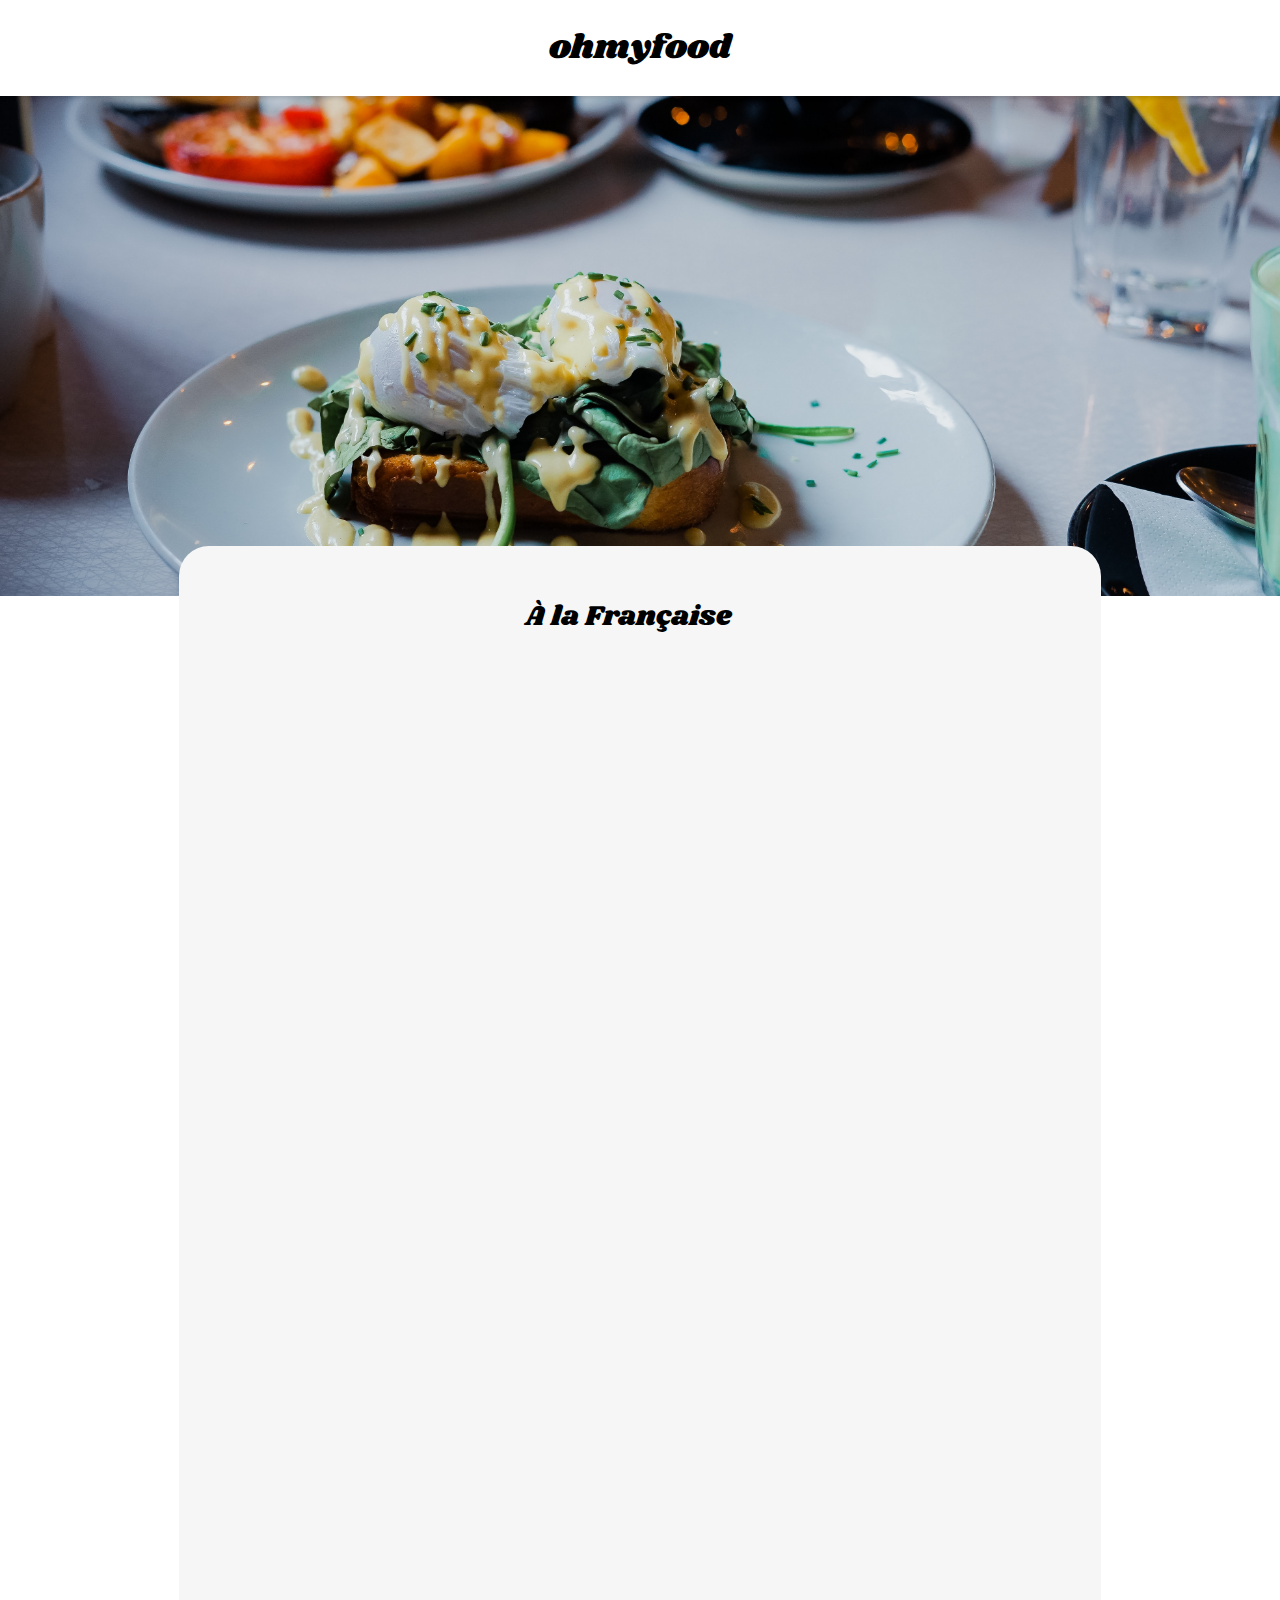
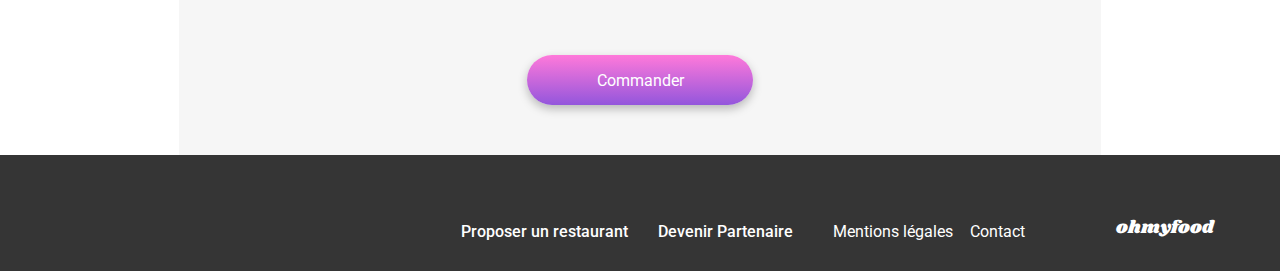
==== restaurants/alafrancaise.html @ f798aec7 "Réorganisation des fichiers" ====
<!DOCTYPE html>
<html lang="fr">
    <head>
        <meta charset="UTF-8">
        <meta name="viewport" content="width=device-width, initial-scale=1.0">
        <title>À la Française</title>
        <!-- Google Fonts -->
        <link rel="preconnect" href="https://fonts.googleapis.com">
        <link rel="preconnect" href="https://fonts.gstatic.com" crossorigin>
        <link href="https://fonts.googleapis.com/css2?family=Roboto:ital,wght@0,100;0,300;0,400;0,500;0,700;0,900;1,100;1,300;1,400;1,500;1,700;1,900&family=Shrikhand&display=swap" rel="stylesheet">
        <!-- Font Awesome -->
        <link rel="stylesheet" href="https://cdnjs.cloudflare.com/ajax/libs/font-awesome/6.2.1/css/all.min.css"
            integrity="sha512-MV7K8+y+gLIBoVD59lQIYicR65iaqukzvf/nwasF0nqhPay5w/9lJmVM2hMDcnK1OnMGCdVK+iQrJ7lzPJQd1w=="
            crossorigin="anonymous" referrerpolicy="no-referrer">
        <!-- CSS -->
        <link rel="stylesheet" href="/assets/style.css">
    </head>

    <body>
        <!-- HEADER -->
        <header>
            <h1 class="logo">
                ohmyfood
                <a class="back" href="/index.html">
                    <i class="fa-solid fa-arrow-left"></i>
                </a>
            </h1>
            
        </header>

        <!-- CONTENU -->
        <main>
            <div class="banner">
                <img src="../assets/images/restaurants/toa-heftiba-DQKerTsQwi0-unsplash.jpg" alt="Bannière À la Française">
            </div>
            <section class="menu__list">
                <h2 class="menu__title">
                    À la Française
                    <div class="card__heart">
                        <i class="fa-regular fa-heart"></i>
                        <i class="fa-solid fa-heart"></i>
                    </div>
                </h2>
                <!-- ENTRÉES -->
                <article class="menu menu__starter">
                    <h3>Entrées</h3>
                    <div class="menu__container">
                        <div class="menu__description">
                            <h4>Tarte de poulpe acidulé</h4>
                            <p>Aux zestes d'orange</p>
                        </div>
                        <div class="menu__slide">
                            <div class="menu__price">
                                25€
                            </div>
                            <div class="menu__check">
                                <i class="fa-solid fa-circle-check"></i>
                            </div>
                        </div>
                    </div>
                    <div class="menu__container">
                        <div class="menu__description">
                            <h4>Velouté de légumes d'antan</h4>
                            <p>Carotte, panais, topinambour</p>
                        </div>
                        <div class="menu__slide">
                            <div class="menu__price">
                                35€
                            </div>
                            <div class="menu__check">
                                <i class="fa-solid fa-circle-check"></i>
                            </div>
                        </div>
                    </div>
                    <div class="menu__container">
                        <div class="menu__description">
                            <h4>Soupe à l'oignon</h4>
                            <p>Revisitée</p>
                        </div>
                        <div class="menu__slide">
                            <div class="menu__price">
                                20€
                            </div>
                            <div class="menu__check">
                                <i class="fa-solid fa-circle-check"></i>
                            </div>
                        </div>
                    </div>
                </article>
                <!-- PLATS -->
                <article class="menu menu__main-course">
                    <h3>Plats</h3>
                    <div class="menu__container">
                        <div class="menu__description">
                            <h4>Coquilles Saint-Jacques</h4>
                            <p>Accompagnées d'une purée de panais</p>
                        </div>
                        <div class="menu__slide">
                            <div class="menu__price">
                                40€
                            </div>
                            <div class="menu__check">
                                <i class="fa-solid fa-circle-check"></i>
                            </div>
                        </div>
                    </div>
                    <div class="menu__container">
                        <div class="menu__description">
                            <h4>Magret de canard</h4>
                            <p>Et parmentier de pommes de terre</p>
                        </div>
                        <div class="menu__slide">
                            <div class="menu__price">
                                35€
                            </div>
                            <div class="menu__check">
                                <i class="fa-solid fa-circle-check"></i>
                            </div>
                        </div>
                    </div>
                    <div class="menu__container">
                        <div class="menu__description">
                            <h4>Pigeonneau d’Ille-et-Vilaine</h4>
                            <p>Sur son lit de gnocchis aux légumes</p>
                        </div>
                        <div class="menu__slide">
                            <div class="menu__price">
                                44€
                            </div>
                            <div class="menu__check">
                                <i class="fa-solid fa-circle-check"></i>
                            </div>
                        </div>
                    </div>
                </article>
                <!-- DESSERTS -->
                <article class="menu menu__dessert">
                    <h3>Desserts</h3>
                    <div class="menu__container">
                        <div class="menu__description">
                            <h4>Pétales de violettes glacés</h4>
                            <p>Et purée de noisettes</p>
                        </div>
                        <div class="menu__slide">
                            <div class="menu__price">
                                18€
                            </div>
                            <div class="menu__check">
                                <i class="fa-solid fa-circle-check"></i>
                            </div>
                        </div>
                    </div>
                    <div class="menu__container">
                        <div class="menu__description">
                            <h4>Fondant au chocolat</h4>
                            <p>Revisitée</p>
                        </div>
                        <div class="menu__slide">
                            <div class="menu__price">
                                22€
                            </div>
                            <div class="menu__check">
                                <i class="fa-solid fa-circle-check"></i>
                            </div>
                        </div>
                    </div>
                    <div class="menu__container">
                        <div class="menu__description">
                            <h4>Millefeuille croustillant</h4>
                            <p>Myrtilles et pâte d’amande</p>
                        </div>
                        <div class="menu__slide">
                            <div class="menu__price">
                                23€
                            </div>
                            <div class="menu__check">
                                <i class="fa-solid fa-circle-check"></i>
                            </div>
                        </div>
                    </div>
                </article>
                <a href="#" class="hero__CTA">Commander</a> 
            </section>
        </main>

        <!-- FOOTER -->
        <footer>
            <h1>ohmyfood</h1>
            <ul class="footer__nav">
                <li>
                    <a href="#">
                        <i class="fa-solid fa-utensils"></i>
                        Proposer un restaurant
                    </a>
                </li>
                <li>
                    <a href="#">
                        <i class="fa-solid fa-handshake-angle"></i>
                        Devenir Partenaire
                    </a>
                </li>
                <li>
                    <a href="#">
                        Mentions légales
                    </a>
                </li>
                <li>
                    <a href="mailto:contact@ohmyfood.fr">
                        Contact
                    </a>
                </li>
            </ul>
        </footer>
    </body>
</html>
---- assets/style.css ----
/* -- RESET --*/
* {
  margin: 0;
  padding: 0;
  font-family: "Roboto", sans-serif;
}

img {
  display: block;
}

a {
  text-decoration: none;
  color: inherit;
}

a:visited {
  color: inherit;
}

h1 {
  font-weight: 400;
  font-family: "Shrikhand", sans-serif;
}

h3 {
  font-weight: 700;
}

h4 {
  font-weight: 500;
}

/* -- LAYOUT -- */
body {
  transition: all 300ms ease-out;
}

/* -- LOADER -- */
.loader {
  position: fixed;
  height: 100%;
  width: 100%;
  display: flex;
  align-items: center;
  justify-content: center;
  gap: 25px;
  background-color: rgba(255, 255, 255, 0.9);
  animation: slideUp 1.25s forwards;
  animation-delay: 2.75s;
  z-index: 10;
}
.loader__ball {
  height: 25px;
  width: 25px;
  border-radius: 50%;
  animation: bounce 500ms infinite alternate;
}
.loader__ball--1 {
  background-color: #9356DC;
}
.loader__ball--2 {
  background-color: #99E2D0;
  animation-delay: 250ms;
}
.loader__ball--3 {
  background-color: #FF79DA;
  animation-delay: 500ms;
}

/* -- VARIABLES --*/
/* -- MIXINS --*/
/* -- ANIMATIONS -- */
@keyframes slideUp {
  0% {
    transform: translateY(0);
    opacity: 1;
  }
  80% {
    opacity: 1;
  }
  100% {
    transform: translateY(-100%);
    opacity: 0;
    visibility: hidden;
  }
}
@keyframes bounce {
  from {
    transform: translateY(0);
  }
  to {
    transform: translateY(-30px);
  }
}
@keyframes slideLeft {
  from {
    transform: translateX(-100px);
  }
  to {
    opacity: 1;
  }
}
@keyframes slideRight {
  from {
    transform: translateX(100px);
  }
  to {
    opacity: 1;
  }
}
.hero {
  display: flex;
  align-items: center;
  justify-content: center;
  background-color: #F6F6F6;
  flex-direction: column;
  padding: 35px 25px 65px 25px;
  gap: 25px;
}
.hero .hero__title {
  font-weight: 700;
  text-align: center;
  padding: 0 25px;
}
.hero .hero__text {
  font-size: 18px;
  font-weight: 300;
  text-align: center;
}
.hero .hero__CTA {
  height: 50px;
  min-width: 186px;
  border-radius: 25px;
  color: white;
  padding: 0px 20px;
  box-shadow: 0px 4px 10px 0px rgba(0, 0, 0, 0.25);
  background: linear-gradient(0deg, #9356DC, #FF79DA);
  transition: opacity 400ms;
  display: flex;
  align-items: center;
  justify-content: center;
}
.hero .hero__CTA:hover {
  box-shadow: 0px 4px 15px 0px rgba(0, 0, 0, 0.25);
  opacity: 0.8;
}

.howto {
  padding: 50px 20px;
  display: flex;
  flex-direction: column;
  gap: 25px;
}
.howto .steps {
  display: flex;
  align-items: center;
  justify-content: center;
  flex-direction: column;
  gap: 25px;
  padding-left: 40px;
  padding-right: 20px;
}
.howto .steps .step {
  position: relative;
  display: inline-flex;
  align-items: center;
  background-color: #F6F6F6;
  border-radius: 20px;
  padding: 25px;
  width: 100%;
  gap: 25px;
  font-weight: 500;
  box-shadow: 0px 4px 15px rgba(0, 0, 0, 0.15);
}
.howto .steps .step .fa-solid {
  color: #7E7E7E;
  font-size: 18px;
  padding-left: 10px;
}
.howto .steps .step .fa-store {
  color: #9356DC;
}
.howto .steps .step .step__number {
  display: flex;
  align-items: center;
  justify-content: center;
  position: absolute;
  left: -12px;
  background-color: #9356DC;
  color: #FFFFFF;
  border-radius: 50%;
  height: 24px;
  width: 24px;
}

.restaurants {
  padding: 50px 20px;
  display: flex;
  flex-direction: column;
  gap: 25px;
  background-color: #F6F6F6;
}
.restaurants .menus {
  display: flex;
  align-items: center;
  justify-content: center;
  flex-direction: column;
  gap: 18px;
}
.restaurants .menus .card {
  position: relative;
  width: 100%;
  height: 246px;
  border-radius: 15px;
  background-color: #FFFFFF;
  box-shadow: 0px 4px 15px rgba(0, 0, 0, 0.1);
}
.restaurants .menus .card a {
  display: block;
  height: 246px;
}
.restaurants .menus .card .badge {
  position: absolute;
  right: 0;
  background-color: #99E2D0;
  margin: 15px;
  border-radius: 2px;
  padding: 6px 9px;
  box-shadow: 0px 2px 4px rgba(0, 0, 0, 0.15);
}
.restaurants .menus .card .badge p {
  color: #008766;
  font-weight: 500;
}
.restaurants .menus .card img {
  -o-object-fit: cover;
     object-fit: cover;
  width: 100%;
  height: 174px;
  border-radius: 15px 15px 0px 0px;
}
.restaurants .menus .card .card__content {
  display: flex;
  justify-content: space-between;
  padding: 10px 15px;
}
.restaurants .menus .card .card__content .card__text {
  display: flex;
  flex-direction: column;
  gap: 5px;
}
.restaurants .menus .card .card__heart {
  position: absolute;
  right: 20px;
  bottom: 35px;
  display: flex;
  align-items: center;
  justify-content: center;
}
.restaurants .menus .card .card__heart i {
  font-size: 21px;
  position: absolute;
  transition: 300ms ease-out;
  margin-right: 15px;
}
.restaurants .menus .card .card__heart i:first-of-type {
  opacity: 1;
}
.restaurants .menus .card .card__heart i:last-of-type {
  opacity: 0;
  background: linear-gradient(#FF79DA, #9356DC);
  background-clip: text;
  -webkit-background-clip: text;
  color: transparent;
}
.restaurants .menus .card .card__heart:focus i:first-of-type, .restaurants .menus .card .card__heart:hover i:first-of-type {
  opacity: 0;
}
.restaurants .menus .card .card__heart:focus i:last-of-type, .restaurants .menus .card .card__heart:hover i:last-of-type {
  opacity: 1;
}

@media (min-width: 1024px) {
  .hero {
    padding-top: 30px;
    padding-bottom: 30px;
  }
  .hero__title {
    font-size: 40px;
  }
  .howto {
    padding: 50px 180px;
  }
  .howto .steps {
    display: flex;
    flex-direction: row;
    padding: 0;
  }
  .restaurants {
    padding: 30px 180px;
    gap: 28px;
  }
  .restaurants .menus {
    padding: 0;
    display: grid;
    grid-template-columns: repeat(2, 1fr);
    gap: 50px 100px;
  }
}
main .banner {
  position: relative;
}
main .banner img {
  -o-object-fit: cover;
  object-fit: cover;
  width: 100%;
  height: 275px;
  -o-object-position: center;
     object-position: center;
}
main .menu__list {
  display: flex;
  flex-direction: column;
  justify-content: center;
  gap: 40px;
  position: relative;
  margin-top: -50px;
  background-color: #F6F6F6;
  border-radius: 30px 30px 0px 0px;
  padding-bottom: 40px;
}
main .menu__list:nth-child(2) {
  animation-delay: 200ms;
}
main .menu__list:nth-child(3) {
  animation-delay: 500ms;
}
main .menu__list .menu__title {
  display: flex;
  align-items: center;
  justify-content: space-between;
  font-family: "Shrikhand", sans-serif;
  font-weight: 500;
  font-size: 28px;
  padding: 30px 20px 0px 20px;
}
main .menu__list .menu__title .card__heart {
  display: flex;
  align-items: center;
  justify-content: center;
}
main .menu__list .menu__title .card__heart i {
  font-size: 21px;
  position: absolute;
  transition: 300ms ease-out;
  margin-right: 15px;
}
main .menu__list .menu__title .card__heart i:first-of-type {
  opacity: 1;
}
main .menu__list .menu__title .card__heart i:last-of-type {
  opacity: 0;
  background: linear-gradient(#FF79DA, #9356DC);
  background-clip: text;
  -webkit-background-clip: text;
  color: transparent;
}
main .menu__list .menu__title .card__heart:focus i:first-of-type, main .menu__list .menu__title .card__heart:hover i:first-of-type {
  opacity: 0;
}
main .menu__list .menu__title .card__heart:focus i:last-of-type, main .menu__list .menu__title .card__heart:hover i:last-of-type {
  opacity: 1;
}
main .menu__list .menu {
  display: flex;
  flex-direction: column;
  gap: 12px;
  padding: 0 13px;
  opacity: 0;
}
main .menu__list .menu__starter {
  animation: slideLeft 1s ease 500ms forwards;
}
main .menu__list .menu__main-course {
  animation: slideRight 1s ease 1s forwards;
}
main .menu__list .menu__dessert {
  animation: slideLeft 1s ease 1.5s forwards;
}
main .menu__list .menu h3 {
  text-transform: uppercase;
  font-weight: 300;
}
main .menu__list .menu h3::after {
  content: "";
  display: block;
  border-bottom: 3px solid #99E2D0;
  width: 40px;
  height: 6px;
}
main .menu__list .menu .menu__container {
  position: relative;
  overflow: hidden;
  display: flex;
  justify-content: space-between;
  background-color: #FFFFFF;
  border-radius: 15px;
}
main .menu__list .menu .menu__container .menu__description {
  display: flex;
  flex-direction: column;
  gap: 5px;
  white-space: nowrap;
  overflow: hidden;
  text-overflow: ellipsis;
  padding: 15px 0 15px 15px;
}
main .menu__list .menu .menu__container .menu__description h4 {
  white-space: nowrap;
  overflow: hidden;
  text-overflow: ellipsis;
}
main .menu__list .menu .menu__container .menu__description p {
  white-space: nowrap;
  overflow: hidden;
  text-overflow: ellipsis;
  font-weight: 300;
}
main .menu__list .menu .menu__container .menu__slide {
  display: flex;
  margin-right: -60px;
  transition: margin-right 300ms ease-in-out;
}
main .menu__list .menu .menu__container .menu__slide .menu__price {
  display: flex;
  align-items: flex-end;
  justify-content: flex-end;
  padding: 15px 15px 15px 0;
  font-size: 15px;
  font-weight: 700;
  color: #353535;
}
main .menu__list .menu .menu__container .menu__slide .menu__check {
  display: flex;
  justify-content: center;
  align-items: center;
  width: 60px;
  background-color: #99E2D0;
}
main .menu__list .menu .menu__container .menu__slide .menu__check i {
  color: #FFFFFF;
  font-size: 20px;
}
main .menu__list .menu .menu__container:hover .menu__slide {
  margin-right: 0px;
}
main .menu__list .hero__CTA {
  margin: 0 auto;
  height: 50px;
  min-width: 186px;
  border-radius: 25px;
  color: white;
  padding: 0px 20px;
  box-shadow: 0px 4px 10px 0px rgba(0, 0, 0, 0.25);
  background: linear-gradient(0deg, #9356DC, #FF79DA);
  transition: opacity 400ms;
  display: flex;
  align-items: center;
  justify-content: center;
}
main .menu__list .hero__CTA:hover {
  box-shadow: 0px 4px 15px 0px rgba(0, 0, 0, 0.25);
  opacity: 0.8;
}

@media (min-width: 1024px) {
  main {
    display: flex;
    flex-direction: column;
  }
  main .banner img {
    height: 500px;
  }
  main .menu__list {
    margin: -50px auto auto auto;
    padding: 0px 5vw 50px 5vw;
  }
  main .menu__list .menu__title {
    padding-top: 50px;
    justify-content: center;
  }
  main .menu__list .menu__title .card__heart {
    margin-left: 24px;
  }
  main .menu__list .menu__title .card__heart i {
    margin: 0;
  }
  main .menu__list .menu {
    min-width: 768px;
  }
}
header .logo {
  display: flex;
  align-items: center;
  justify-content: center;
  position: relative;
  z-index: 2;
  flex-direction: column;
  width: 100%;
  height: 63px;
  background-color: white;
  box-shadow: 0px 2px 4px rgba(0, 0, 0, 0.15);
  font-size: 30px;
  font-family: "Shrikhand", sans-serif;
  cursor: default;
}
header .back {
  position: absolute;
  left: 17px;
  font-size: 20px;
}
header .location {
  display: flex;
  align-items: center;
  justify-content: center;
  position: relative;
  height: 50px;
  width: 100%;
  background-color: #EAEAEA;
  color: #353535;
  font-weight: 500;
  box-shadow: 0px 4px 4px rgba(0, 0, 0, 0.25);
}
header .location i {
  margin-right: 10px;
}

@media (min-width: 1024px) {
  header .logo {
    height: 96px;
    font-size: 34px;
  }
  header .location {
    box-shadow: none;
  }
}
footer {
  background-color: #353535;
  padding: 22px 25px;
}
footer h1 {
  font-family: "Shrikhand", sans-serif;
  color: #FFFFFF;
  font-size: 18px;
  font-weight: 400;
  margin-bottom: 20px;
  width: 139px;
}
footer .footer__nav {
  display: flex;
  flex-direction: column;
  gap: 7px;
  list-style: none;
}
footer .footer__nav a {
  display: flex;
  gap: 11px;
  font-weight: 500;
  color: #FFFFFF;
  font-size: 16px;
}
footer .footer__nav a i {
  width: 11px;
  height: 13px;
}
footer .footer__nav li:nth-child(3) a {
  font-weight: 400;
}
footer .footer__nav li:nth-child(4) a {
  font-weight: 400;
}

@media (min-width: 1024px) {
  footer {
    display: flex;
    flex-direction: row-reverse;
    padding: 30px 25px;
    gap: 16px;
  }
  footer h1 {
    display: flex;
    align-items: flex-end;
    margin-top: 30px;
    margin-bottom: 0;
  }
  footer .footer__nav {
    display: flex;
    flex-direction: row;
    align-items: flex-end;
    gap: 7px;
  }
  footer .footer__nav li:nth-child(1) a, footer .footer__nav li:nth-child(2) a {
    width: 190px;
  }
  footer .footer__nav li:nth-child(3) a, footer .footer__nav li:nth-child(4) a {
    width: 130px;
  }
}/*# sourceMappingURL=style.css.map */
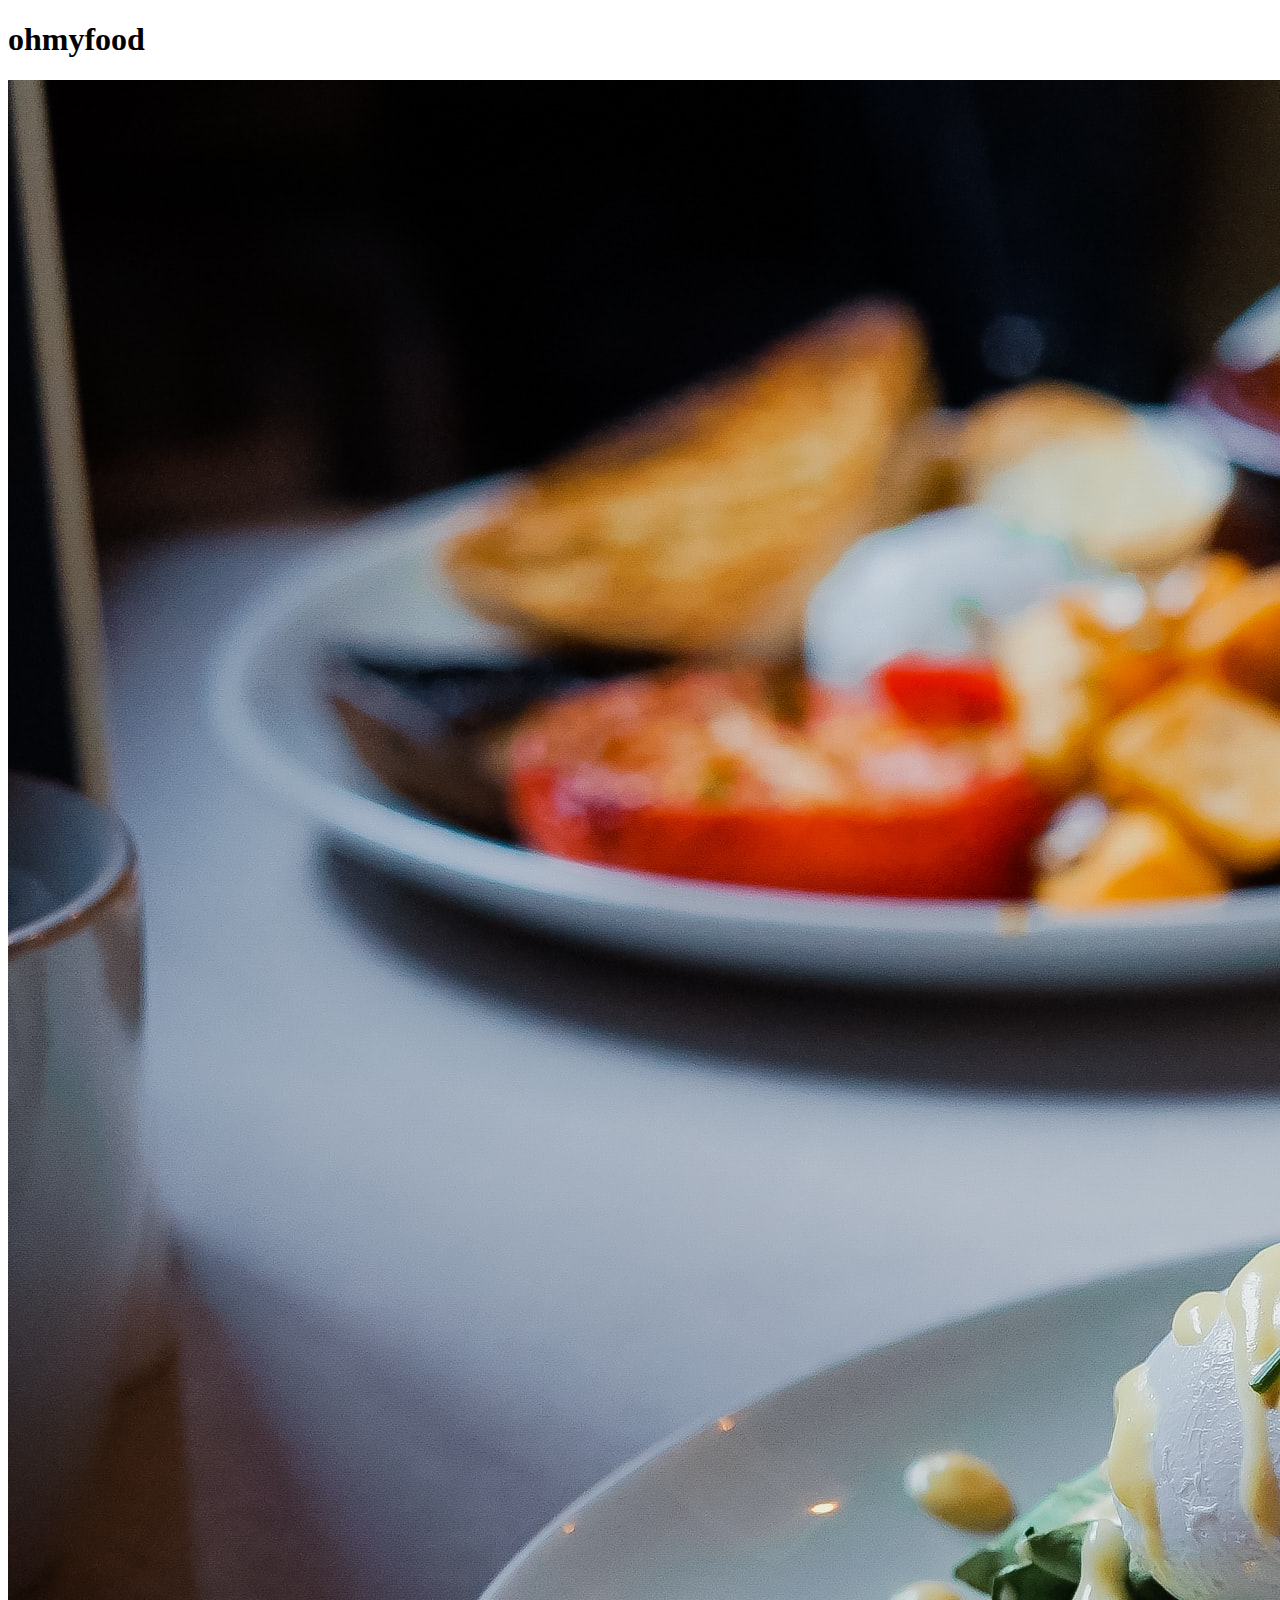
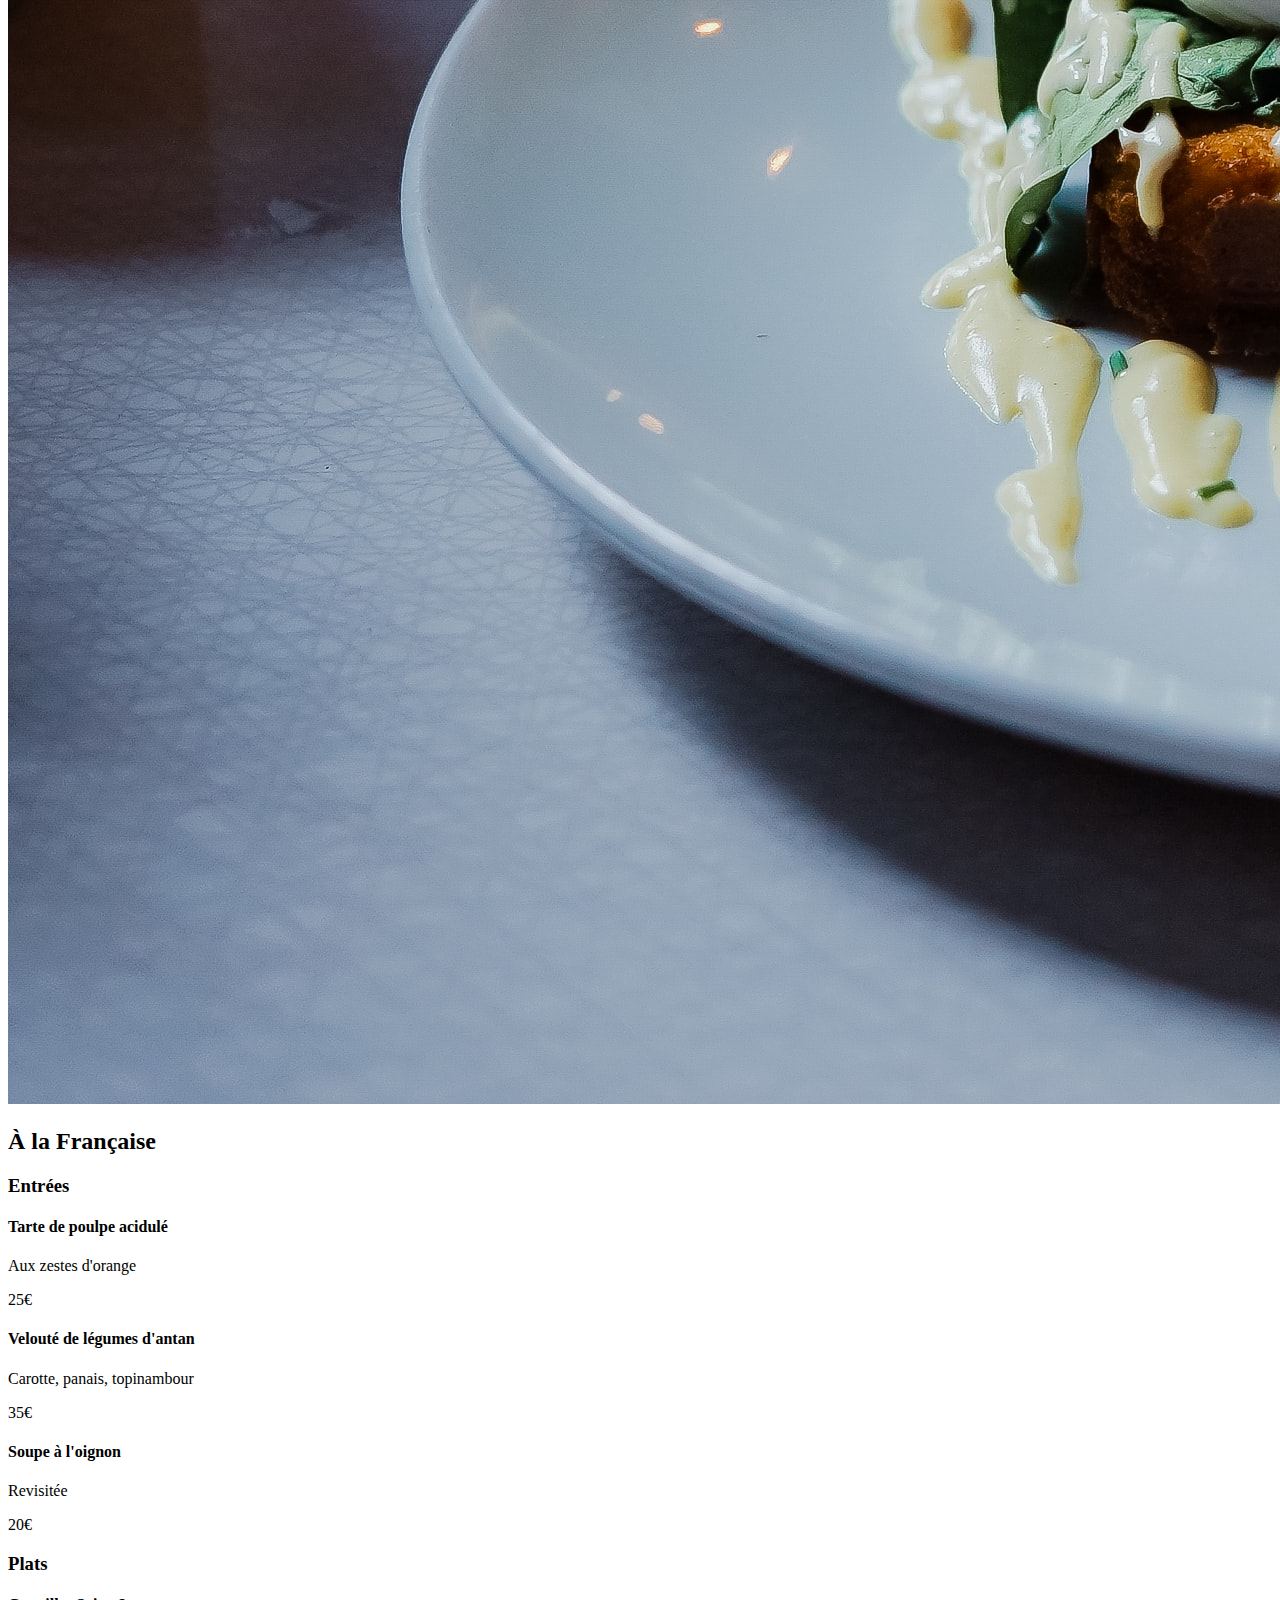
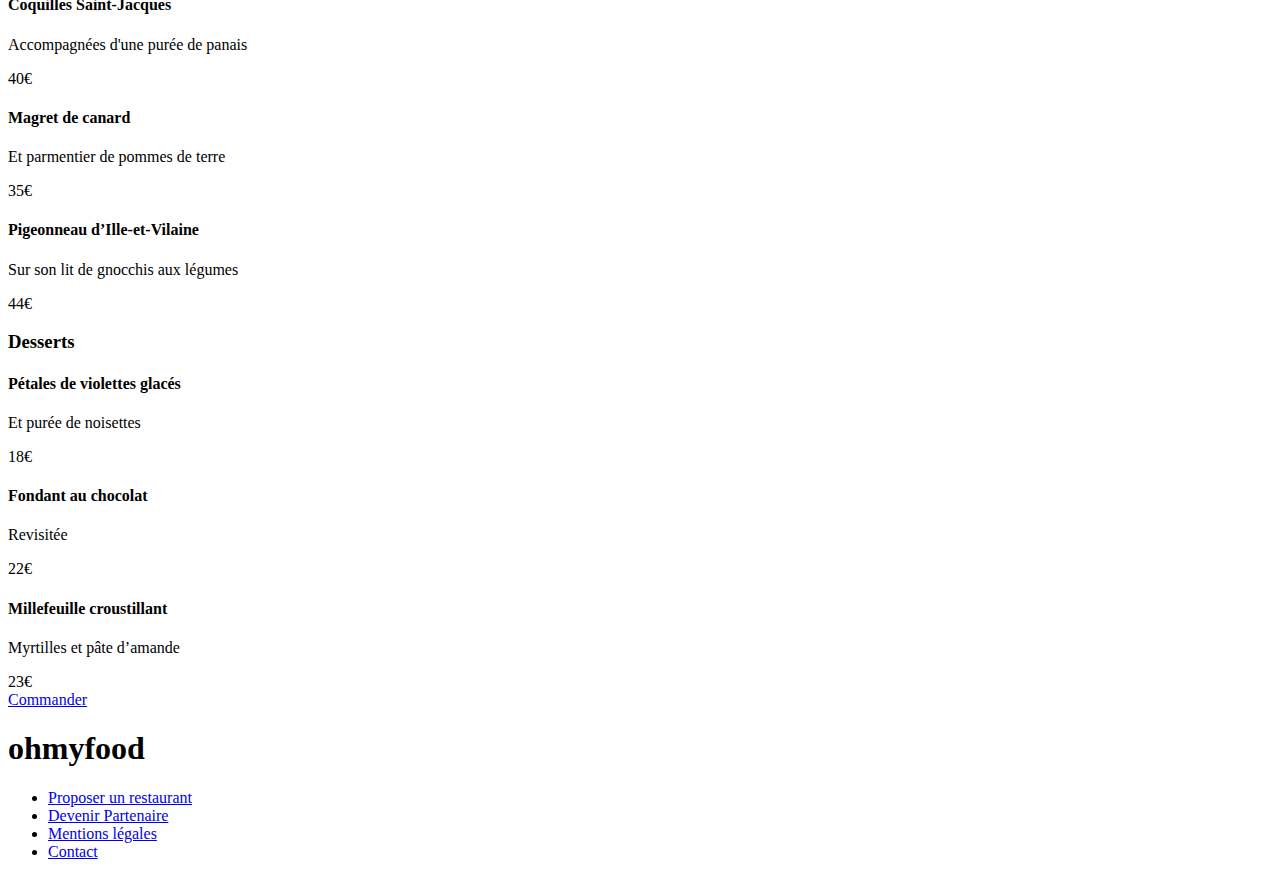
==== commit d5b8c9bb: "Déploiement" ====
--- a/restaurants/alafrancaise.html
+++ b/restaurants/alafrancaise.html
@@ -13,7 +13,7 @@
             integrity="sha512-MV7K8+y+gLIBoVD59lQIYicR65iaqukzvf/nwasF0nqhPay5w/9lJmVM2hMDcnK1OnMGCdVK+iQrJ7lzPJQd1w=="
             crossorigin="anonymous" referrerpolicy="no-referrer">
         <!-- CSS -->
-        <link rel="stylesheet" href="/assets/style.css">
+        <link rel="stylesheet" href="./assets/style.css">
     </head>
 
     <body>
@@ -21,7 +21,7 @@
         <header>
             <h1 class="logo">
                 ohmyfood
-                <a class="back" href="/index.html">
+                <a class="back" href="./index.html">
                     <i class="fa-solid fa-arrow-left"></i>
                 </a>
             </h1>
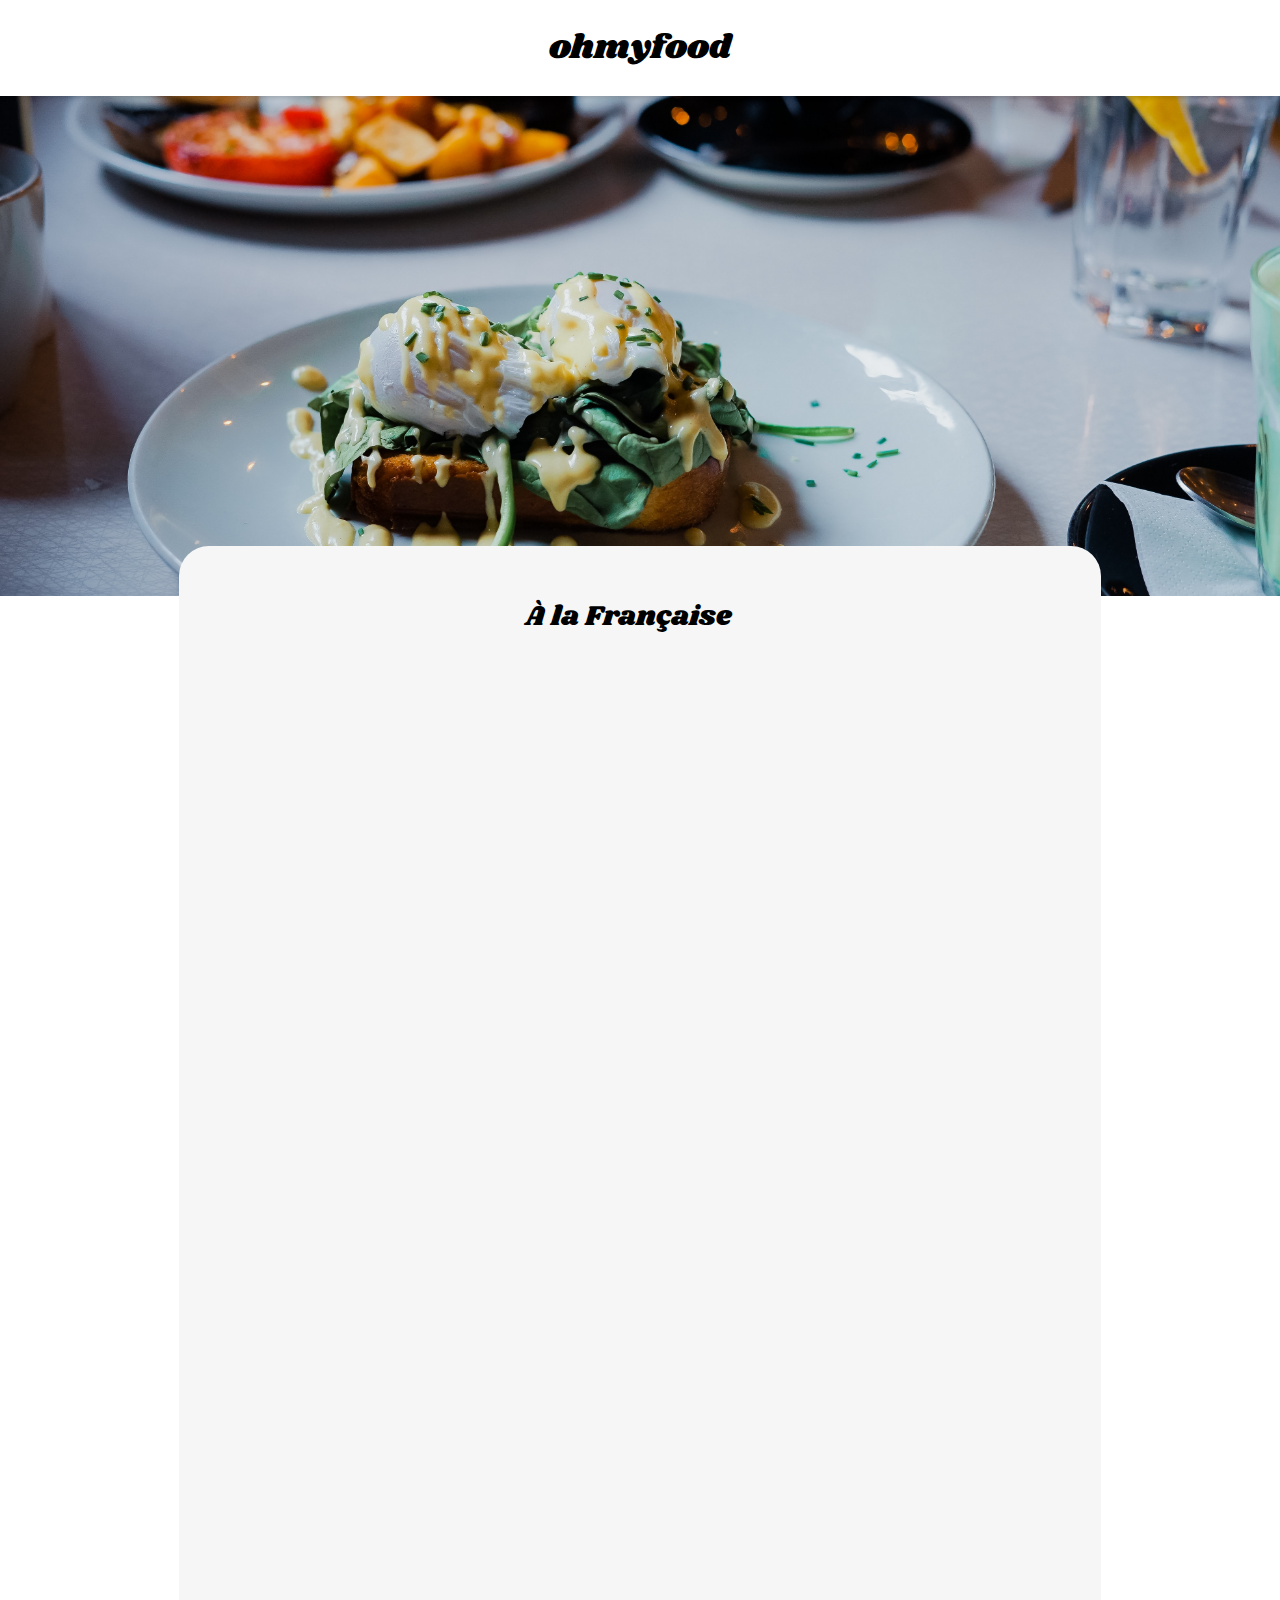
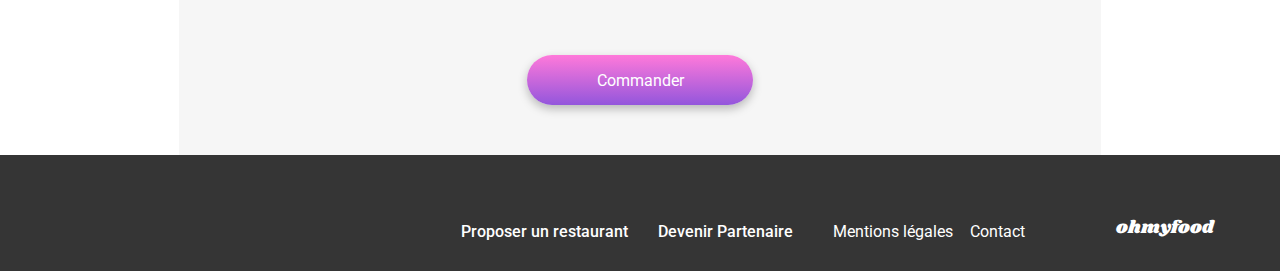
==== commit e500c534: "Déploiement + Modification des chemins" ====
--- a/restaurants/alafrancaise.html
+++ b/restaurants/alafrancaise.html
@@ -13,7 +13,7 @@
             integrity="sha512-MV7K8+y+gLIBoVD59lQIYicR65iaqukzvf/nwasF0nqhPay5w/9lJmVM2hMDcnK1OnMGCdVK+iQrJ7lzPJQd1w=="
             crossorigin="anonymous" referrerpolicy="no-referrer">
         <!-- CSS -->
-        <link rel="stylesheet" href="./assets/style.css">
+        <link rel="stylesheet" href="/assets/style.css">
     </head>
 
     <body>
--- a/assets/style.css
+++ b/assets/style.css
@@ -0,0 +1,609 @@
+/* -- RESET --*/
+* {
+  margin: 0;
+  padding: 0;
+  font-family: "Roboto", sans-serif;
+}
+
+img {
+  display: block;
+}
+
+a {
+  text-decoration: none;
+  color: inherit;
+}
+
+a:visited {
+  color: inherit;
+}
+
+h1 {
+  font-weight: 400;
+  font-family: "Shrikhand", sans-serif;
+}
+
+h3 {
+  font-weight: 700;
+}
+
+h4 {
+  font-weight: 500;
+}
+
+/* -- LAYOUT -- */
+body {
+  transition: all 300ms ease-out;
+}
+
+/* -- LOADER -- */
+.loader {
+  position: fixed;
+  height: 100%;
+  width: 100%;
+  display: flex;
+  align-items: center;
+  justify-content: center;
+  gap: 25px;
+  background-color: rgba(255, 255, 255, 0.9);
+  animation: slideUp 1.25s forwards;
+  animation-delay: 2.75s;
+  z-index: 10;
+}
+.loader__ball {
+  height: 25px;
+  width: 25px;
+  border-radius: 50%;
+  animation: bounce 500ms infinite alternate;
+}
+.loader__ball--1 {
+  background-color: #9356DC;
+}
+.loader__ball--2 {
+  background-color: #99E2D0;
+  animation-delay: 250ms;
+}
+.loader__ball--3 {
+  background-color: #FF79DA;
+  animation-delay: 500ms;
+}
+
+/* -- VARIABLES --*/
+/* -- MIXINS --*/
+/* -- ANIMATIONS -- */
+@keyframes slideUp {
+  0% {
+    transform: translateY(0);
+    opacity: 1;
+  }
+  80% {
+    opacity: 1;
+  }
+  100% {
+    transform: translateY(-100%);
+    opacity: 0;
+    visibility: hidden;
+  }
+}
+@keyframes bounce {
+  from {
+    transform: translateY(0);
+  }
+  to {
+    transform: translateY(-30px);
+  }
+}
+@keyframes slideLeft {
+  from {
+    transform: translateX(-100px);
+  }
+  to {
+    opacity: 1;
+  }
+}
+@keyframes slideRight {
+  from {
+    transform: translateX(100px);
+  }
+  to {
+    opacity: 1;
+  }
+}
+.hero {
+  display: flex;
+  align-items: center;
+  justify-content: center;
+  background-color: #F6F6F6;
+  flex-direction: column;
+  padding: 35px 25px 65px 25px;
+  gap: 25px;
+}
+.hero .hero__title {
+  font-weight: 700;
+  text-align: center;
+  padding: 0 25px;
+}
+.hero .hero__text {
+  font-size: 18px;
+  font-weight: 300;
+  text-align: center;
+}
+.hero .hero__CTA {
+  height: 50px;
+  min-width: 186px;
+  border-radius: 25px;
+  color: white;
+  padding: 0px 20px;
+  box-shadow: 0px 4px 10px 0px rgba(0, 0, 0, 0.25);
+  background: linear-gradient(0deg, #9356DC, #FF79DA);
+  transition: opacity 400ms;
+  display: flex;
+  align-items: center;
+  justify-content: center;
+}
+.hero .hero__CTA:hover {
+  box-shadow: 0px 4px 15px 0px rgba(0, 0, 0, 0.25);
+  opacity: 0.8;
+}
+
+.howto {
+  padding: 50px 20px;
+  display: flex;
+  flex-direction: column;
+  gap: 25px;
+}
+.howto .steps {
+  display: flex;
+  align-items: center;
+  justify-content: center;
+  flex-direction: column;
+  gap: 25px;
+  padding-left: 40px;
+  padding-right: 20px;
+}
+.howto .steps .step {
+  position: relative;
+  display: inline-flex;
+  align-items: center;
+  background-color: #F6F6F6;
+  border-radius: 20px;
+  padding: 25px;
+  width: 100%;
+  gap: 25px;
+  font-weight: 500;
+  box-shadow: 0px 4px 15px rgba(0, 0, 0, 0.15);
+}
+.howto .steps .step .fa-solid {
+  color: #7E7E7E;
+  font-size: 18px;
+  padding-left: 10px;
+}
+.howto .steps .step .fa-store {
+  color: #9356DC;
+}
+.howto .steps .step .step__number {
+  display: flex;
+  align-items: center;
+  justify-content: center;
+  position: absolute;
+  left: -12px;
+  background-color: #9356DC;
+  color: #FFFFFF;
+  border-radius: 50%;
+  height: 24px;
+  width: 24px;
+}
+
+.restaurants {
+  padding: 50px 20px;
+  display: flex;
+  flex-direction: column;
+  gap: 25px;
+  background-color: #F6F6F6;
+}
+.restaurants .menus {
+  display: flex;
+  align-items: center;
+  justify-content: center;
+  flex-direction: column;
+  gap: 18px;
+}
+.restaurants .menus .card {
+  position: relative;
+  width: 100%;
+  height: 246px;
+  border-radius: 15px;
+  background-color: #FFFFFF;
+  box-shadow: 0px 4px 15px rgba(0, 0, 0, 0.1);
+}
+.restaurants .menus .card a {
+  display: block;
+  height: 246px;
+}
+.restaurants .menus .card .badge {
+  position: absolute;
+  right: 0;
+  background-color: #99E2D0;
+  margin: 15px;
+  border-radius: 2px;
+  padding: 6px 9px;
+  box-shadow: 0px 2px 4px rgba(0, 0, 0, 0.15);
+}
+.restaurants .menus .card .badge p {
+  color: #008766;
+  font-weight: 500;
+}
+.restaurants .menus .card img {
+  -o-object-fit: cover;
+     object-fit: cover;
+  width: 100%;
+  height: 174px;
+  border-radius: 15px 15px 0px 0px;
+}
+.restaurants .menus .card .card__content {
+  display: flex;
+  justify-content: space-between;
+  padding: 10px 15px;
+}
+.restaurants .menus .card .card__content .card__text {
+  display: flex;
+  flex-direction: column;
+  gap: 5px;
+}
+.restaurants .menus .card .card__heart {
+  position: absolute;
+  right: 20px;
+  bottom: 35px;
+  display: flex;
+  align-items: center;
+  justify-content: center;
+}
+.restaurants .menus .card .card__heart i {
+  font-size: 21px;
+  position: absolute;
+  transition: 300ms ease-out;
+  margin-right: 15px;
+}
+.restaurants .menus .card .card__heart i:first-of-type {
+  opacity: 1;
+}
+.restaurants .menus .card .card__heart i:last-of-type {
+  opacity: 0;
+  background: linear-gradient(#FF79DA, #9356DC);
+  background-clip: text;
+  -webkit-background-clip: text;
+  color: transparent;
+}
+.restaurants .menus .card .card__heart:focus i:first-of-type, .restaurants .menus .card .card__heart:hover i:first-of-type {
+  opacity: 0;
+}
+.restaurants .menus .card .card__heart:focus i:last-of-type, .restaurants .menus .card .card__heart:hover i:last-of-type {
+  opacity: 1;
+}
+
+@media (min-width: 1024px) {
+  .hero {
+    padding-top: 30px;
+    padding-bottom: 30px;
+  }
+  .hero__title {
+    font-size: 40px;
+  }
+  .howto {
+    padding: 50px 180px;
+  }
+  .howto .steps {
+    display: flex;
+    flex-direction: row;
+    padding: 0;
+  }
+  .restaurants {
+    padding: 30px 180px;
+    gap: 28px;
+  }
+  .restaurants .menus {
+    padding: 0;
+    display: grid;
+    grid-template-columns: repeat(2, 1fr);
+    gap: 50px 100px;
+  }
+}
+main .banner {
+  position: relative;
+}
+main .banner img {
+  -o-object-fit: cover;
+  object-fit: cover;
+  width: 100%;
+  height: 275px;
+  -o-object-position: center;
+     object-position: center;
+}
+main .menu__list {
+  display: flex;
+  flex-direction: column;
+  justify-content: center;
+  gap: 40px;
+  position: relative;
+  margin-top: -50px;
+  background-color: #F6F6F6;
+  border-radius: 30px 30px 0px 0px;
+  padding-bottom: 40px;
+}
+main .menu__list:nth-child(2) {
+  animation-delay: 200ms;
+}
+main .menu__list:nth-child(3) {
+  animation-delay: 500ms;
+}
+main .menu__list .menu__title {
+  display: flex;
+  align-items: center;
+  justify-content: space-between;
+  font-family: "Shrikhand", sans-serif;
+  font-weight: 500;
+  font-size: 28px;
+  padding: 30px 20px 0px 20px;
+}
+main .menu__list .menu__title .card__heart {
+  display: flex;
+  align-items: center;
+  justify-content: center;
+}
+main .menu__list .menu__title .card__heart i {
+  font-size: 21px;
+  position: absolute;
+  transition: 300ms ease-out;
+  margin-right: 15px;
+}
+main .menu__list .menu__title .card__heart i:first-of-type {
+  opacity: 1;
+}
+main .menu__list .menu__title .card__heart i:last-of-type {
+  opacity: 0;
+  background: linear-gradient(#FF79DA, #9356DC);
+  background-clip: text;
+  -webkit-background-clip: text;
+  color: transparent;
+}
+main .menu__list .menu__title .card__heart:focus i:first-of-type, main .menu__list .menu__title .card__heart:hover i:first-of-type {
+  opacity: 0;
+}
+main .menu__list .menu__title .card__heart:focus i:last-of-type, main .menu__list .menu__title .card__heart:hover i:last-of-type {
+  opacity: 1;
+}
+main .menu__list .menu {
+  display: flex;
+  flex-direction: column;
+  gap: 12px;
+  padding: 0 13px;
+  opacity: 0;
+}
+main .menu__list .menu__starter {
+  animation: slideLeft 1s ease 500ms forwards;
+}
+main .menu__list .menu__main-course {
+  animation: slideRight 1s ease 1s forwards;
+}
+main .menu__list .menu__dessert {
+  animation: slideLeft 1s ease 1.5s forwards;
+}
+main .menu__list .menu h3 {
+  text-transform: uppercase;
+  font-weight: 300;
+}
+main .menu__list .menu h3::after {
+  content: "";
+  display: block;
+  border-bottom: 3px solid #99E2D0;
+  width: 40px;
+  height: 6px;
+}
+main .menu__list .menu .menu__container {
+  position: relative;
+  overflow: hidden;
+  display: flex;
+  justify-content: space-between;
+  background-color: #FFFFFF;
+  border-radius: 15px;
+}
+main .menu__list .menu .menu__container .menu__description {
+  display: flex;
+  flex-direction: column;
+  gap: 5px;
+  white-space: nowrap;
+  overflow: hidden;
+  text-overflow: ellipsis;
+  padding: 15px 0 15px 15px;
+}
+main .menu__list .menu .menu__container .menu__description h4 {
+  white-space: nowrap;
+  overflow: hidden;
+  text-overflow: ellipsis;
+}
+main .menu__list .menu .menu__container .menu__description p {
+  white-space: nowrap;
+  overflow: hidden;
+  text-overflow: ellipsis;
+  font-weight: 300;
+}
+main .menu__list .menu .menu__container .menu__slide {
+  display: flex;
+  margin-right: -60px;
+  transition: margin-right 300ms ease-in-out;
+}
+main .menu__list .menu .menu__container .menu__slide .menu__price {
+  display: flex;
+  align-items: flex-end;
+  justify-content: flex-end;
+  padding: 15px 15px 15px 0;
+  font-size: 15px;
+  font-weight: 700;
+  color: #353535;
+}
+main .menu__list .menu .menu__container .menu__slide .menu__check {
+  display: flex;
+  justify-content: center;
+  align-items: center;
+  width: 60px;
+  background-color: #99E2D0;
+}
+main .menu__list .menu .menu__container .menu__slide .menu__check i {
+  color: #FFFFFF;
+  font-size: 20px;
+}
+main .menu__list .menu .menu__container:hover .menu__slide {
+  margin-right: 0px;
+}
+main .menu__list .hero__CTA {
+  margin: 0 auto;
+  height: 50px;
+  min-width: 186px;
+  border-radius: 25px;
+  color: white;
+  padding: 0px 20px;
+  box-shadow: 0px 4px 10px 0px rgba(0, 0, 0, 0.25);
+  background: linear-gradient(0deg, #9356DC, #FF79DA);
+  transition: opacity 400ms;
+  display: flex;
+  align-items: center;
+  justify-content: center;
+}
+main .menu__list .hero__CTA:hover {
+  box-shadow: 0px 4px 15px 0px rgba(0, 0, 0, 0.25);
+  opacity: 0.8;
+}
+
+@media (min-width: 1024px) {
+  main {
+    display: flex;
+    flex-direction: column;
+  }
+  main .banner img {
+    height: 500px;
+  }
+  main .menu__list {
+    margin: -50px auto auto auto;
+    padding: 0px 5vw 50px 5vw;
+  }
+  main .menu__list .menu__title {
+    padding-top: 50px;
+    justify-content: center;
+  }
+  main .menu__list .menu__title .card__heart {
+    margin-left: 24px;
+  }
+  main .menu__list .menu__title .card__heart i {
+    margin: 0;
+  }
+  main .menu__list .menu {
+    min-width: 768px;
+  }
+}
+header .logo {
+  display: flex;
+  align-items: center;
+  justify-content: center;
+  position: relative;
+  z-index: 2;
+  flex-direction: column;
+  width: 100%;
+  height: 63px;
+  background-color: white;
+  box-shadow: 0px 2px 4px rgba(0, 0, 0, 0.15);
+  font-size: 30px;
+  font-family: "Shrikhand", sans-serif;
+  cursor: default;
+}
+header .back {
+  position: absolute;
+  left: 17px;
+  font-size: 20px;
+}
+header .location {
+  display: flex;
+  align-items: center;
+  justify-content: center;
+  position: relative;
+  height: 50px;
+  width: 100%;
+  background-color: #EAEAEA;
+  color: #353535;
+  font-weight: 500;
+  box-shadow: 0px 4px 4px rgba(0, 0, 0, 0.25);
+}
+header .location i {
+  margin-right: 10px;
+}
+
+@media (min-width: 1024px) {
+  header .logo {
+    height: 96px;
+    font-size: 34px;
+  }
+  header .location {
+    box-shadow: none;
+  }
+}
+footer {
+  background-color: #353535;
+  padding: 22px 25px;
+}
+footer h1 {
+  font-family: "Shrikhand", sans-serif;
+  color: #FFFFFF;
+  font-size: 18px;
+  font-weight: 400;
+  margin-bottom: 20px;
+  width: 139px;
+}
+footer .footer__nav {
+  display: flex;
+  flex-direction: column;
+  gap: 7px;
+  list-style: none;
+}
+footer .footer__nav a {
+  display: flex;
+  gap: 11px;
+  font-weight: 500;
+  color: #FFFFFF;
+  font-size: 16px;
+}
+footer .footer__nav a i {
+  width: 11px;
+  height: 13px;
+}
+footer .footer__nav li:nth-child(3) a {
+  font-weight: 400;
+}
+footer .footer__nav li:nth-child(4) a {
+  font-weight: 400;
+}
+
+@media (min-width: 1024px) {
+  footer {
+    display: flex;
+    flex-direction: row-reverse;
+    padding: 30px 25px;
+    gap: 16px;
+  }
+  footer h1 {
+    display: flex;
+    align-items: flex-end;
+    margin-top: 30px;
+    margin-bottom: 0;
+  }
+  footer .footer__nav {
+    display: flex;
+    flex-direction: row;
+    align-items: flex-end;
+    gap: 7px;
+  }
+  footer .footer__nav li:nth-child(1) a, footer .footer__nav li:nth-child(2) a {
+    width: 190px;
+  }
+  footer .footer__nav li:nth-child(3) a, footer .footer__nav li:nth-child(4) a {
+    width: 130px;
+  }
+}/*# sourceMappingURL=style.css.map */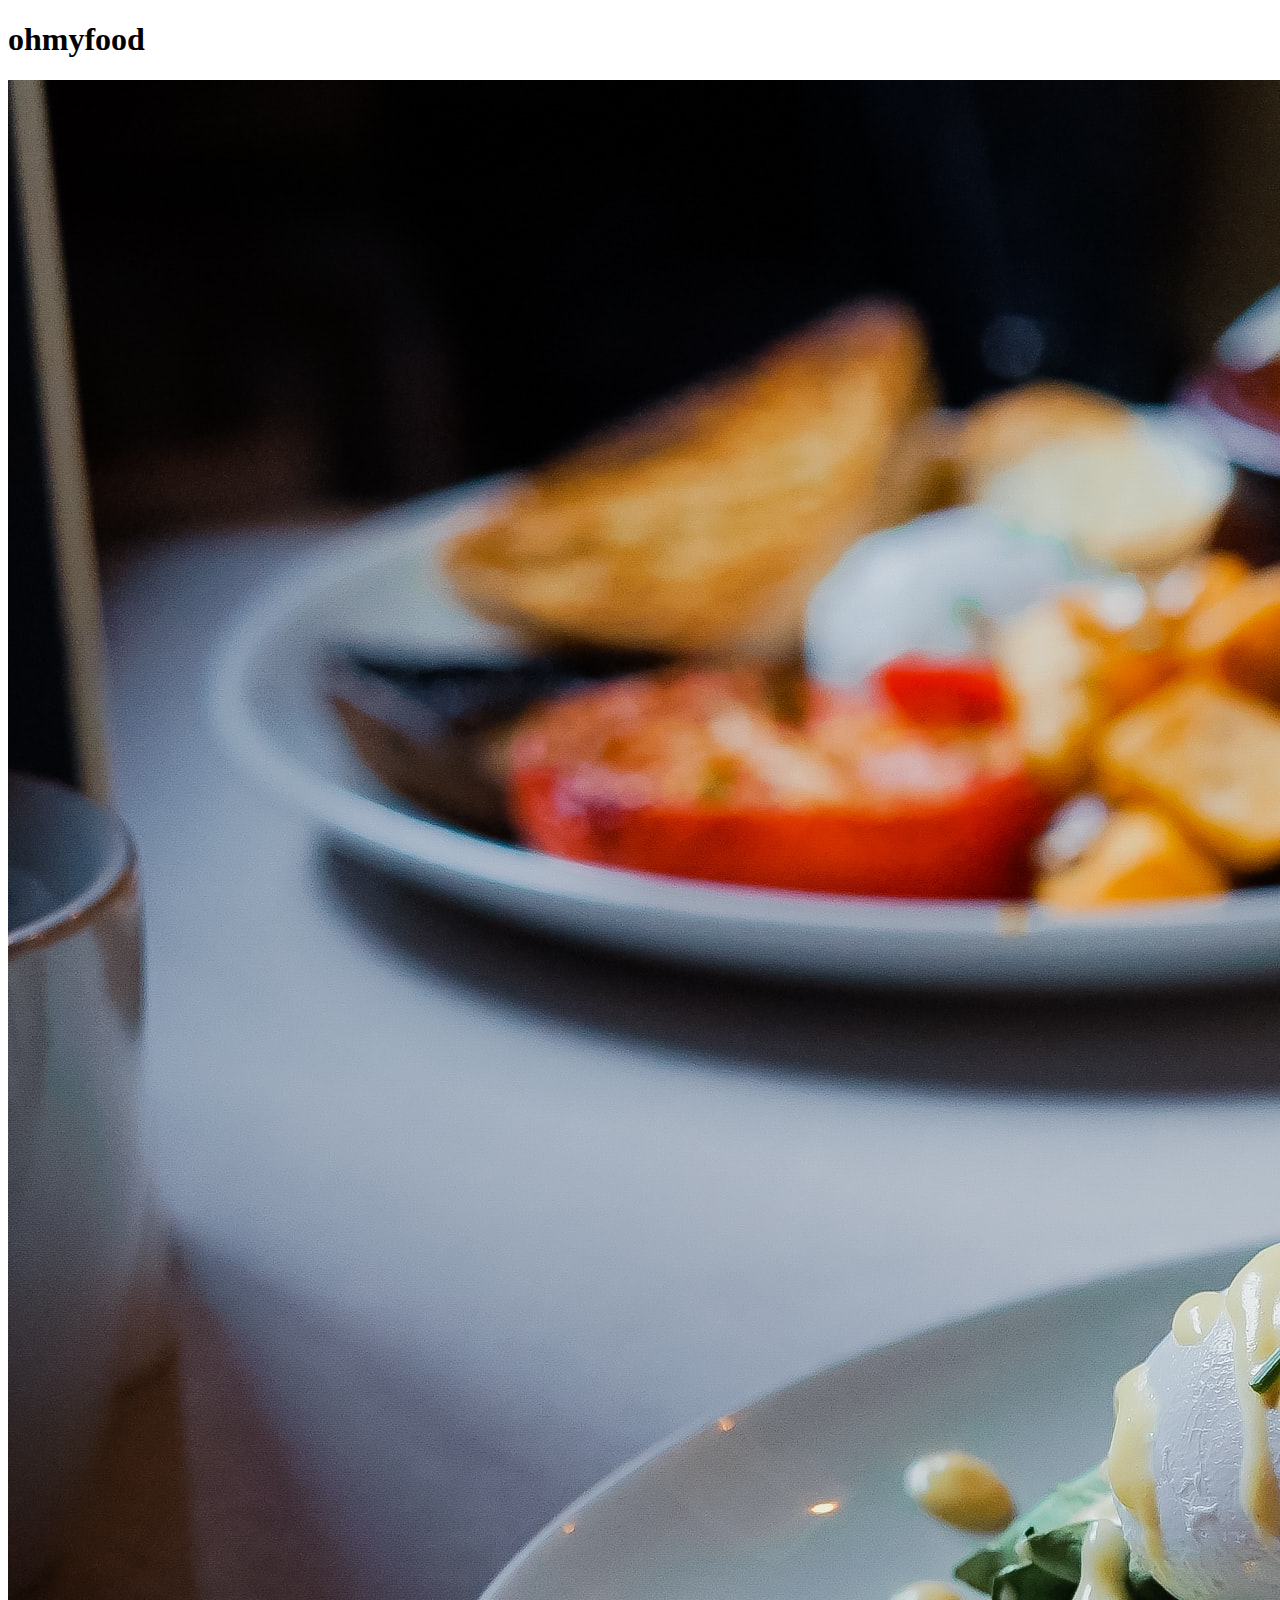
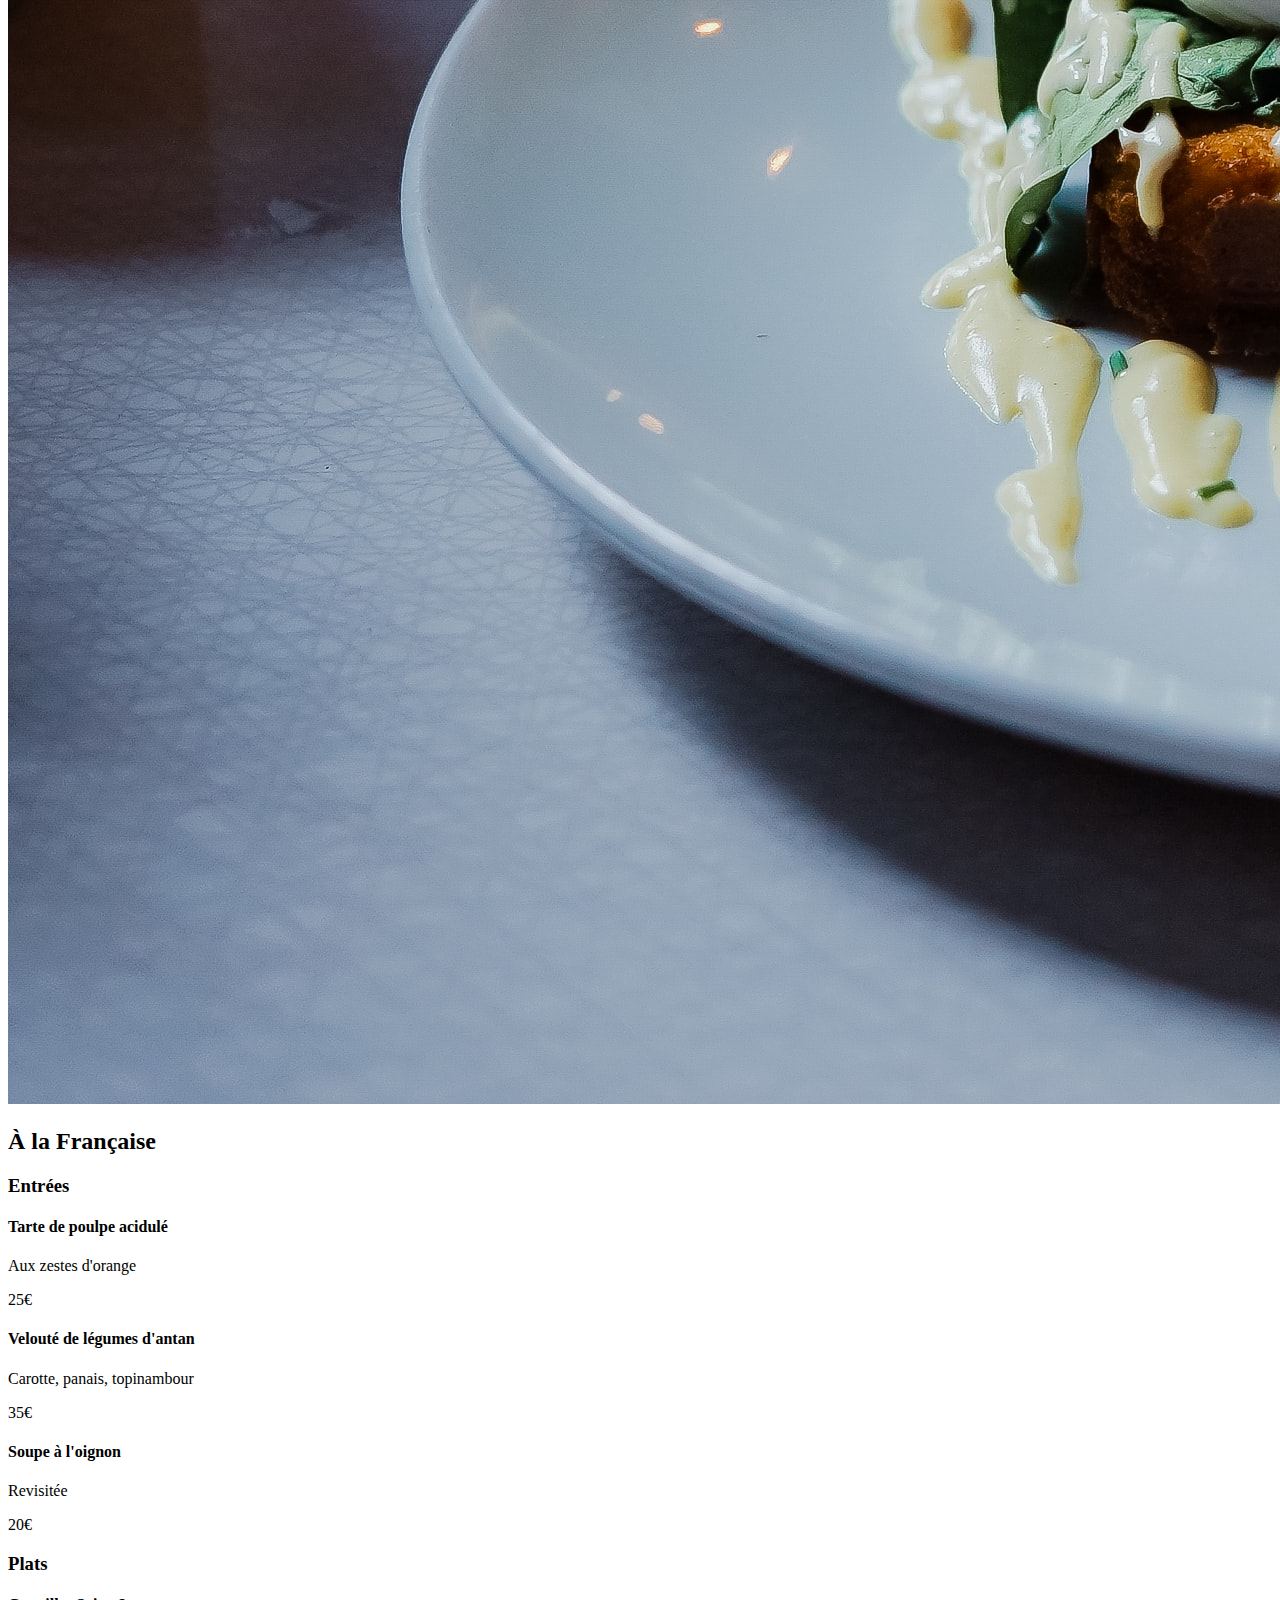
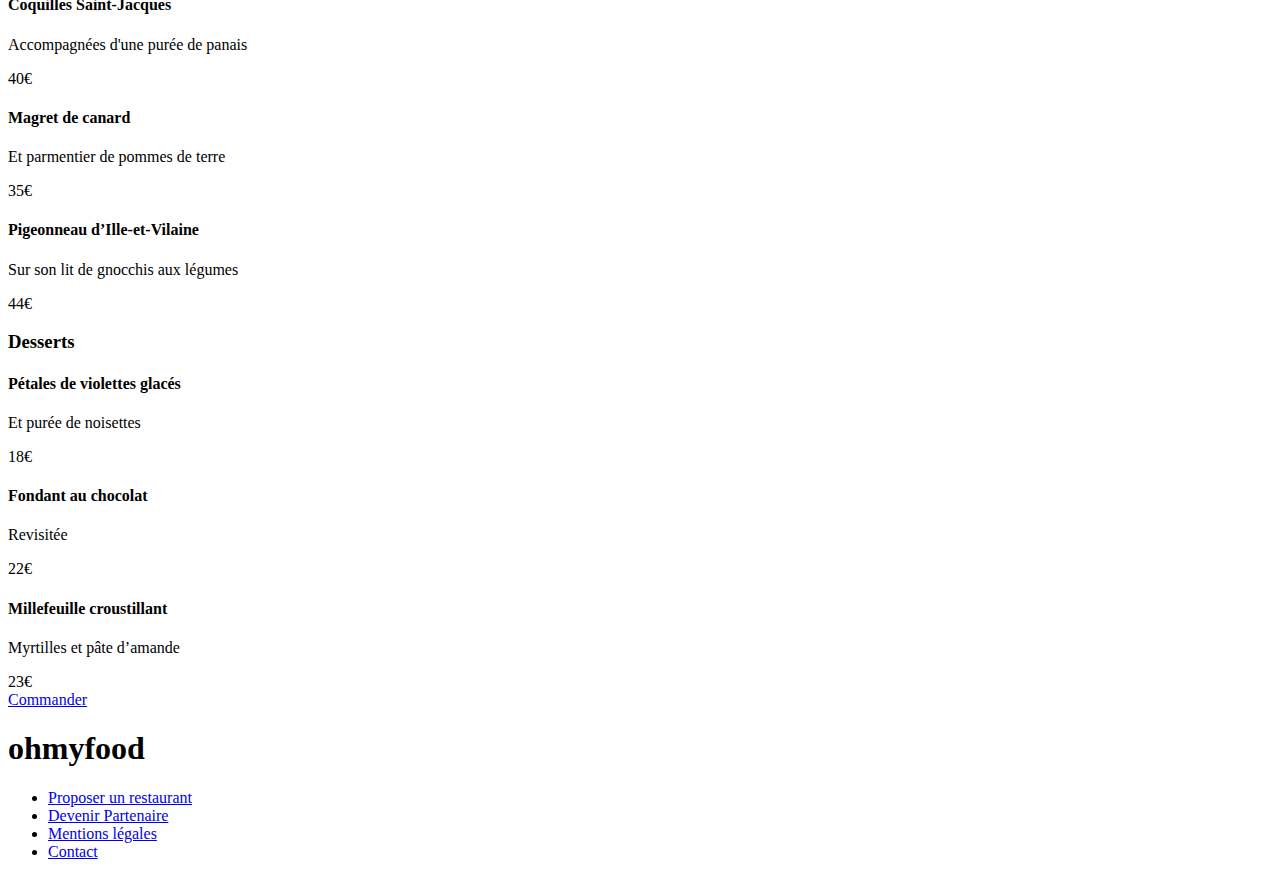
==== commit da4b4836: "Changements de chemins relatifs" ====
--- a/restaurants/alafrancaise.html
+++ b/restaurants/alafrancaise.html
@@ -13,7 +13,7 @@
             integrity="sha512-MV7K8+y+gLIBoVD59lQIYicR65iaqukzvf/nwasF0nqhPay5w/9lJmVM2hMDcnK1OnMGCdVK+iQrJ7lzPJQd1w=="
             crossorigin="anonymous" referrerpolicy="no-referrer">
         <!-- CSS -->
-        <link rel="stylesheet" href="/assets/style.css">
+        <link rel="stylesheet" href="./assets/style.css">
     </head>
 
     <body>
@@ -21,7 +21,7 @@
         <header>
             <h1 class="logo">
                 ohmyfood
-                <a class="back" href="./index.html">
+                <a class="back" href="/index.html">
                     <i class="fa-solid fa-arrow-left"></i>
                 </a>
             </h1>
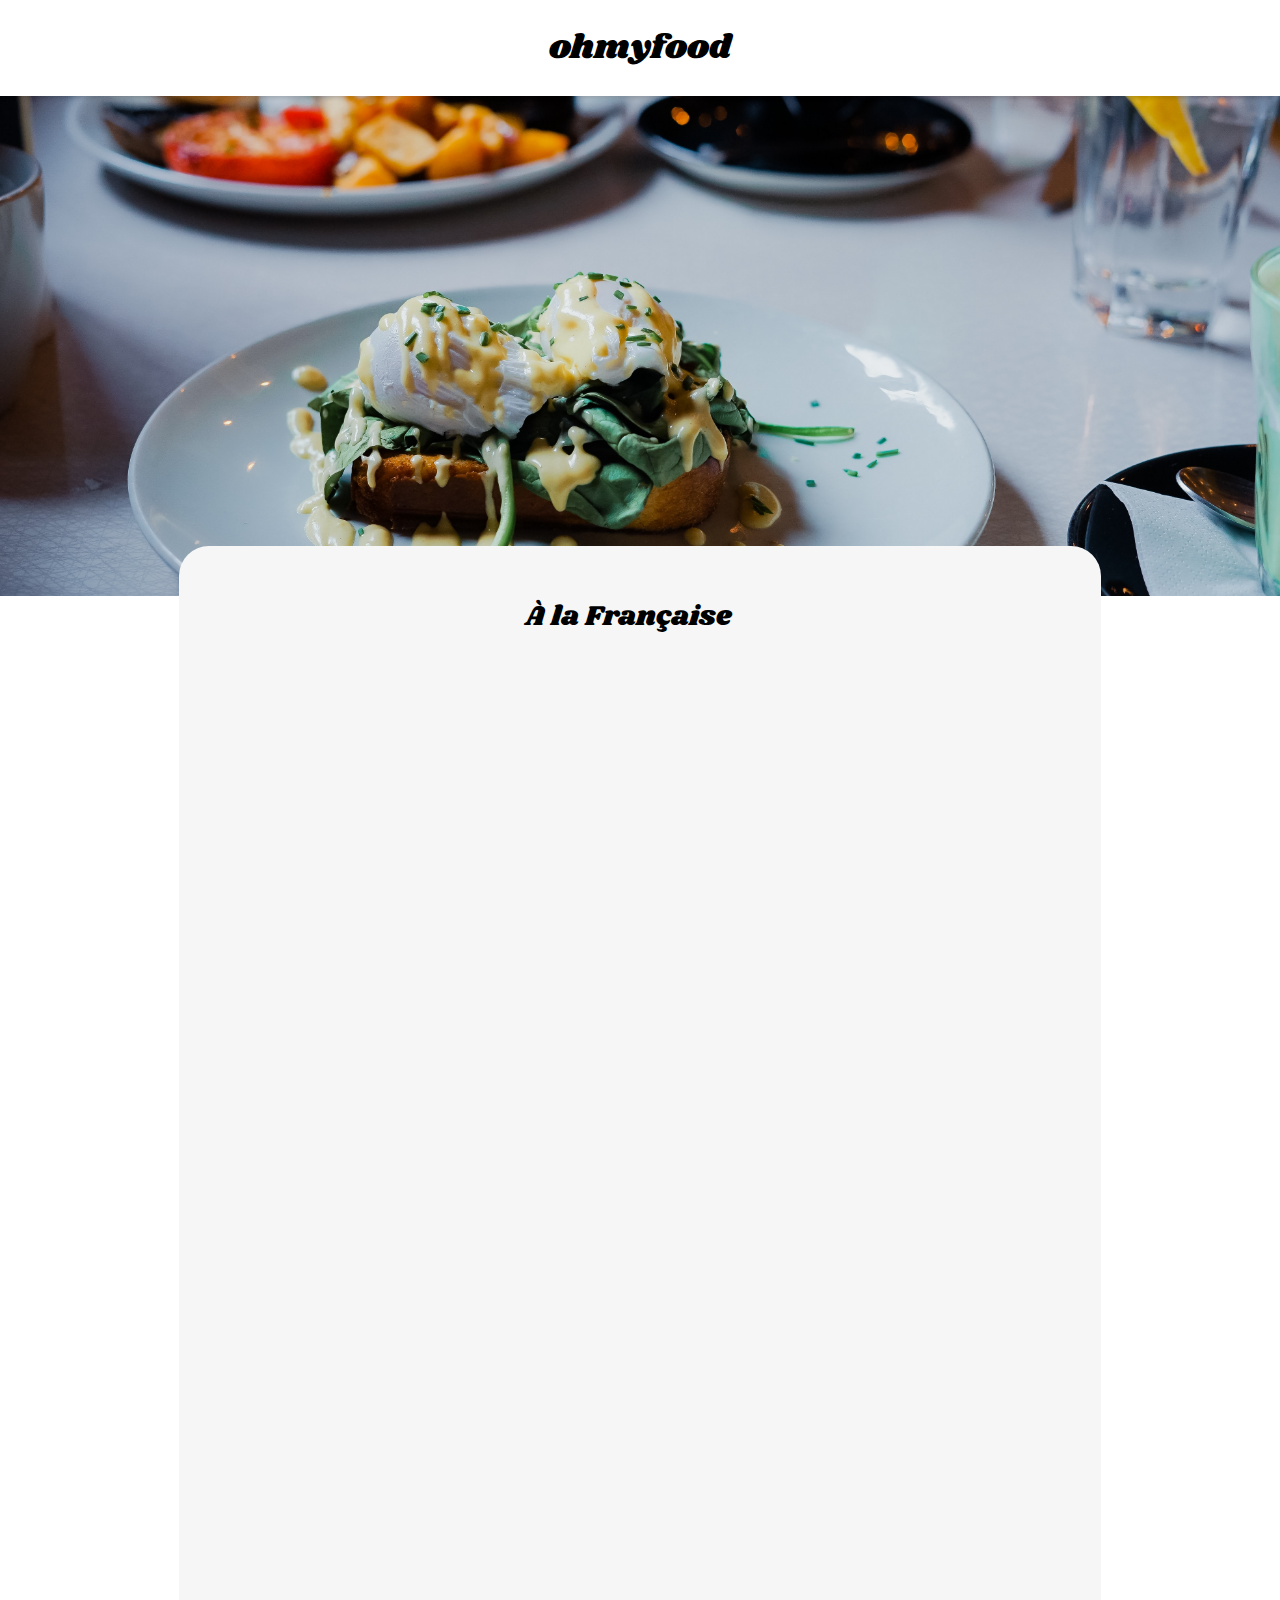
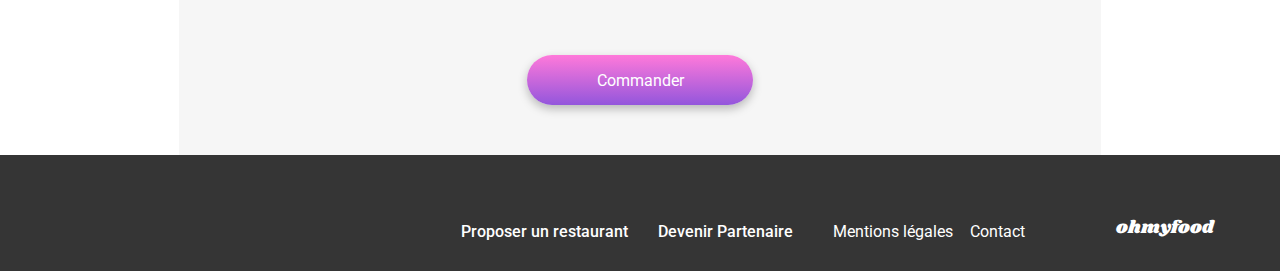
==== commit cc29cf44: "Déploiement test" ====
--- a/restaurants/alafrancaise.html
+++ b/restaurants/alafrancaise.html
@@ -13,7 +13,7 @@
             integrity="sha512-MV7K8+y+gLIBoVD59lQIYicR65iaqukzvf/nwasF0nqhPay5w/9lJmVM2hMDcnK1OnMGCdVK+iQrJ7lzPJQd1w=="
             crossorigin="anonymous" referrerpolicy="no-referrer">
         <!-- CSS -->
-        <link rel="stylesheet" href="./assets/style.css">
+        <link rel="stylesheet" href="/assets/style.css">
     </head>
 
     <body>
--- a/assets/style.css
+++ b/assets/style.css
@@ -0,0 +1,609 @@
+/* -- RESET --*/
+* {
+  margin: 0;
+  padding: 0;
+  font-family: "Roboto", sans-serif;
+}
+
+img {
+  display: block;
+}
+
+a {
+  text-decoration: none;
+  color: inherit;
+}
+
+a:visited {
+  color: inherit;
+}
+
+h1 {
+  font-weight: 400;
+  font-family: "Shrikhand", sans-serif;
+}
+
+h3 {
+  font-weight: 700;
+}
+
+h4 {
+  font-weight: 500;
+}
+
+/* -- LAYOUT -- */
+body {
+  transition: all 300ms ease-out;
+}
+
+/* -- LOADER -- */
+.loader {
+  position: fixed;
+  height: 100%;
+  width: 100%;
+  display: flex;
+  align-items: center;
+  justify-content: center;
+  gap: 25px;
+  background-color: rgba(255, 255, 255, 0.9);
+  animation: slideUp 1.25s forwards;
+  animation-delay: 2.75s;
+  z-index: 10;
+}
+.loader__ball {
+  height: 25px;
+  width: 25px;
+  border-radius: 50%;
+  animation: bounce 500ms infinite alternate;
+}
+.loader__ball--1 {
+  background-color: #9356DC;
+}
+.loader__ball--2 {
+  background-color: #99E2D0;
+  animation-delay: 250ms;
+}
+.loader__ball--3 {
+  background-color: #FF79DA;
+  animation-delay: 500ms;
+}
+
+/* -- VARIABLES --*/
+/* -- MIXINS --*/
+/* -- ANIMATIONS -- */
+@keyframes slideUp {
+  0% {
+    transform: translateY(0);
+    opacity: 1;
+  }
+  80% {
+    opacity: 1;
+  }
+  100% {
+    transform: translateY(-100%);
+    opacity: 0;
+    visibility: hidden;
+  }
+}
+@keyframes bounce {
+  from {
+    transform: translateY(0);
+  }
+  to {
+    transform: translateY(-30px);
+  }
+}
+@keyframes slideLeft {
+  from {
+    transform: translateX(-100px);
+  }
+  to {
+    opacity: 1;
+  }
+}
+@keyframes slideRight {
+  from {
+    transform: translateX(100px);
+  }
+  to {
+    opacity: 1;
+  }
+}
+.hero {
+  display: flex;
+  align-items: center;
+  justify-content: center;
+  background-color: #F6F6F6;
+  flex-direction: column;
+  padding: 35px 25px 65px 25px;
+  gap: 25px;
+}
+.hero .hero__title {
+  font-weight: 700;
+  text-align: center;
+  padding: 0 25px;
+}
+.hero .hero__text {
+  font-size: 18px;
+  font-weight: 300;
+  text-align: center;
+}
+.hero .hero__CTA {
+  height: 50px;
+  min-width: 186px;
+  border-radius: 25px;
+  color: white;
+  padding: 0px 20px;
+  box-shadow: 0px 4px 10px 0px rgba(0, 0, 0, 0.25);
+  background: linear-gradient(0deg, #9356DC, #FF79DA);
+  transition: opacity 400ms;
+  display: flex;
+  align-items: center;
+  justify-content: center;
+}
+.hero .hero__CTA:hover {
+  box-shadow: 0px 4px 15px 0px rgba(0, 0, 0, 0.25);
+  opacity: 0.8;
+}
+
+.howto {
+  padding: 50px 20px;
+  display: flex;
+  flex-direction: column;
+  gap: 25px;
+}
+.howto .steps {
+  display: flex;
+  align-items: center;
+  justify-content: center;
+  flex-direction: column;
+  gap: 25px;
+  padding-left: 40px;
+  padding-right: 20px;
+}
+.howto .steps .step {
+  position: relative;
+  display: inline-flex;
+  align-items: center;
+  background-color: #F6F6F6;
+  border-radius: 20px;
+  padding: 25px;
+  width: 100%;
+  gap: 25px;
+  font-weight: 500;
+  box-shadow: 0px 4px 15px rgba(0, 0, 0, 0.15);
+}
+.howto .steps .step .fa-solid {
+  color: #7E7E7E;
+  font-size: 18px;
+  padding-left: 10px;
+}
+.howto .steps .step .fa-store {
+  color: #9356DC;
+}
+.howto .steps .step .step__number {
+  display: flex;
+  align-items: center;
+  justify-content: center;
+  position: absolute;
+  left: -12px;
+  background-color: #9356DC;
+  color: #FFFFFF;
+  border-radius: 50%;
+  height: 24px;
+  width: 24px;
+}
+
+.restaurants {
+  padding: 50px 20px;
+  display: flex;
+  flex-direction: column;
+  gap: 25px;
+  background-color: #F6F6F6;
+}
+.restaurants .menus {
+  display: flex;
+  align-items: center;
+  justify-content: center;
+  flex-direction: column;
+  gap: 18px;
+}
+.restaurants .menus .card {
+  position: relative;
+  width: 100%;
+  height: 246px;
+  border-radius: 15px;
+  background-color: #FFFFFF;
+  box-shadow: 0px 4px 15px rgba(0, 0, 0, 0.1);
+}
+.restaurants .menus .card a {
+  display: block;
+  height: 246px;
+}
+.restaurants .menus .card .badge {
+  position: absolute;
+  right: 0;
+  background-color: #99E2D0;
+  margin: 15px;
+  border-radius: 2px;
+  padding: 6px 9px;
+  box-shadow: 0px 2px 4px rgba(0, 0, 0, 0.15);
+}
+.restaurants .menus .card .badge p {
+  color: #008766;
+  font-weight: 500;
+}
+.restaurants .menus .card img {
+  -o-object-fit: cover;
+     object-fit: cover;
+  width: 100%;
+  height: 174px;
+  border-radius: 15px 15px 0px 0px;
+}
+.restaurants .menus .card .card__content {
+  display: flex;
+  justify-content: space-between;
+  padding: 10px 15px;
+}
+.restaurants .menus .card .card__content .card__text {
+  display: flex;
+  flex-direction: column;
+  gap: 5px;
+}
+.restaurants .menus .card .card__heart {
+  position: absolute;
+  right: 20px;
+  bottom: 35px;
+  display: flex;
+  align-items: center;
+  justify-content: center;
+}
+.restaurants .menus .card .card__heart i {
+  font-size: 21px;
+  position: absolute;
+  transition: 300ms ease-out;
+  margin-right: 15px;
+}
+.restaurants .menus .card .card__heart i:first-of-type {
+  opacity: 1;
+}
+.restaurants .menus .card .card__heart i:last-of-type {
+  opacity: 0;
+  background: linear-gradient(#FF79DA, #9356DC);
+  background-clip: text;
+  -webkit-background-clip: text;
+  color: transparent;
+}
+.restaurants .menus .card .card__heart:focus i:first-of-type, .restaurants .menus .card .card__heart:hover i:first-of-type {
+  opacity: 0;
+}
+.restaurants .menus .card .card__heart:focus i:last-of-type, .restaurants .menus .card .card__heart:hover i:last-of-type {
+  opacity: 1;
+}
+
+@media (min-width: 1024px) {
+  .hero {
+    padding-top: 30px;
+    padding-bottom: 30px;
+  }
+  .hero__title {
+    font-size: 40px;
+  }
+  .howto {
+    padding: 50px 180px;
+  }
+  .howto .steps {
+    display: flex;
+    flex-direction: row;
+    padding: 0;
+  }
+  .restaurants {
+    padding: 30px 180px;
+    gap: 28px;
+  }
+  .restaurants .menus {
+    padding: 0;
+    display: grid;
+    grid-template-columns: repeat(2, 1fr);
+    gap: 50px 100px;
+  }
+}
+main .banner {
+  position: relative;
+}
+main .banner img {
+  -o-object-fit: cover;
+  object-fit: cover;
+  width: 100%;
+  height: 275px;
+  -o-object-position: center;
+     object-position: center;
+}
+main .menu__list {
+  display: flex;
+  flex-direction: column;
+  justify-content: center;
+  gap: 40px;
+  position: relative;
+  margin-top: -50px;
+  background-color: #F6F6F6;
+  border-radius: 30px 30px 0px 0px;
+  padding-bottom: 40px;
+}
+main .menu__list:nth-child(2) {
+  animation-delay: 200ms;
+}
+main .menu__list:nth-child(3) {
+  animation-delay: 500ms;
+}
+main .menu__list .menu__title {
+  display: flex;
+  align-items: center;
+  justify-content: space-between;
+  font-family: "Shrikhand", sans-serif;
+  font-weight: 500;
+  font-size: 28px;
+  padding: 30px 20px 0px 20px;
+}
+main .menu__list .menu__title .card__heart {
+  display: flex;
+  align-items: center;
+  justify-content: center;
+}
+main .menu__list .menu__title .card__heart i {
+  font-size: 21px;
+  position: absolute;
+  transition: 300ms ease-out;
+  margin-right: 15px;
+}
+main .menu__list .menu__title .card__heart i:first-of-type {
+  opacity: 1;
+}
+main .menu__list .menu__title .card__heart i:last-of-type {
+  opacity: 0;
+  background: linear-gradient(#FF79DA, #9356DC);
+  background-clip: text;
+  -webkit-background-clip: text;
+  color: transparent;
+}
+main .menu__list .menu__title .card__heart:focus i:first-of-type, main .menu__list .menu__title .card__heart:hover i:first-of-type {
+  opacity: 0;
+}
+main .menu__list .menu__title .card__heart:focus i:last-of-type, main .menu__list .menu__title .card__heart:hover i:last-of-type {
+  opacity: 1;
+}
+main .menu__list .menu {
+  display: flex;
+  flex-direction: column;
+  gap: 12px;
+  padding: 0 13px;
+  opacity: 0;
+}
+main .menu__list .menu__starter {
+  animation: slideLeft 1s ease 500ms forwards;
+}
+main .menu__list .menu__main-course {
+  animation: slideRight 1s ease 1s forwards;
+}
+main .menu__list .menu__dessert {
+  animation: slideLeft 1s ease 1.5s forwards;
+}
+main .menu__list .menu h3 {
+  text-transform: uppercase;
+  font-weight: 300;
+}
+main .menu__list .menu h3::after {
+  content: "";
+  display: block;
+  border-bottom: 3px solid #99E2D0;
+  width: 40px;
+  height: 6px;
+}
+main .menu__list .menu .menu__container {
+  position: relative;
+  overflow: hidden;
+  display: flex;
+  justify-content: space-between;
+  background-color: #FFFFFF;
+  border-radius: 15px;
+}
+main .menu__list .menu .menu__container .menu__description {
+  display: flex;
+  flex-direction: column;
+  gap: 5px;
+  white-space: nowrap;
+  overflow: hidden;
+  text-overflow: ellipsis;
+  padding: 15px 0 15px 15px;
+}
+main .menu__list .menu .menu__container .menu__description h4 {
+  white-space: nowrap;
+  overflow: hidden;
+  text-overflow: ellipsis;
+}
+main .menu__list .menu .menu__container .menu__description p {
+  white-space: nowrap;
+  overflow: hidden;
+  text-overflow: ellipsis;
+  font-weight: 300;
+}
+main .menu__list .menu .menu__container .menu__slide {
+  display: flex;
+  margin-right: -60px;
+  transition: margin-right 300ms ease-in-out;
+}
+main .menu__list .menu .menu__container .menu__slide .menu__price {
+  display: flex;
+  align-items: flex-end;
+  justify-content: flex-end;
+  padding: 15px 15px 15px 0;
+  font-size: 15px;
+  font-weight: 700;
+  color: #353535;
+}
+main .menu__list .menu .menu__container .menu__slide .menu__check {
+  display: flex;
+  justify-content: center;
+  align-items: center;
+  width: 60px;
+  background-color: #99E2D0;
+}
+main .menu__list .menu .menu__container .menu__slide .menu__check i {
+  color: #FFFFFF;
+  font-size: 20px;
+}
+main .menu__list .menu .menu__container:hover .menu__slide {
+  margin-right: 0px;
+}
+main .menu__list .hero__CTA {
+  margin: 0 auto;
+  height: 50px;
+  min-width: 186px;
+  border-radius: 25px;
+  color: white;
+  padding: 0px 20px;
+  box-shadow: 0px 4px 10px 0px rgba(0, 0, 0, 0.25);
+  background: linear-gradient(0deg, #9356DC, #FF79DA);
+  transition: opacity 400ms;
+  display: flex;
+  align-items: center;
+  justify-content: center;
+}
+main .menu__list .hero__CTA:hover {
+  box-shadow: 0px 4px 15px 0px rgba(0, 0, 0, 0.25);
+  opacity: 0.8;
+}
+
+@media (min-width: 1024px) {
+  main {
+    display: flex;
+    flex-direction: column;
+  }
+  main .banner img {
+    height: 500px;
+  }
+  main .menu__list {
+    margin: -50px auto auto auto;
+    padding: 0px 5vw 50px 5vw;
+  }
+  main .menu__list .menu__title {
+    padding-top: 50px;
+    justify-content: center;
+  }
+  main .menu__list .menu__title .card__heart {
+    margin-left: 24px;
+  }
+  main .menu__list .menu__title .card__heart i {
+    margin: 0;
+  }
+  main .menu__list .menu {
+    min-width: 768px;
+  }
+}
+header .logo {
+  display: flex;
+  align-items: center;
+  justify-content: center;
+  position: relative;
+  z-index: 2;
+  flex-direction: column;
+  width: 100%;
+  height: 63px;
+  background-color: white;
+  box-shadow: 0px 2px 4px rgba(0, 0, 0, 0.15);
+  font-size: 30px;
+  font-family: "Shrikhand", sans-serif;
+  cursor: default;
+}
+header .back {
+  position: absolute;
+  left: 17px;
+  font-size: 20px;
+}
+header .location {
+  display: flex;
+  align-items: center;
+  justify-content: center;
+  position: relative;
+  height: 50px;
+  width: 100%;
+  background-color: #EAEAEA;
+  color: #353535;
+  font-weight: 500;
+  box-shadow: 0px 4px 4px rgba(0, 0, 0, 0.25);
+}
+header .location i {
+  margin-right: 10px;
+}
+
+@media (min-width: 1024px) {
+  header .logo {
+    height: 96px;
+    font-size: 34px;
+  }
+  header .location {
+    box-shadow: none;
+  }
+}
+footer {
+  background-color: #353535;
+  padding: 22px 25px;
+}
+footer h1 {
+  font-family: "Shrikhand", sans-serif;
+  color: #FFFFFF;
+  font-size: 18px;
+  font-weight: 400;
+  margin-bottom: 20px;
+  width: 139px;
+}
+footer .footer__nav {
+  display: flex;
+  flex-direction: column;
+  gap: 7px;
+  list-style: none;
+}
+footer .footer__nav a {
+  display: flex;
+  gap: 11px;
+  font-weight: 500;
+  color: #FFFFFF;
+  font-size: 16px;
+}
+footer .footer__nav a i {
+  width: 11px;
+  height: 13px;
+}
+footer .footer__nav li:nth-child(3) a {
+  font-weight: 400;
+}
+footer .footer__nav li:nth-child(4) a {
+  font-weight: 400;
+}
+
+@media (min-width: 1024px) {
+  footer {
+    display: flex;
+    flex-direction: row-reverse;
+    padding: 30px 25px;
+    gap: 16px;
+  }
+  footer h1 {
+    display: flex;
+    align-items: flex-end;
+    margin-top: 30px;
+    margin-bottom: 0;
+  }
+  footer .footer__nav {
+    display: flex;
+    flex-direction: row;
+    align-items: flex-end;
+    gap: 7px;
+  }
+  footer .footer__nav li:nth-child(1) a, footer .footer__nav li:nth-child(2) a {
+    width: 190px;
+  }
+  footer .footer__nav li:nth-child(3) a, footer .footer__nav li:nth-child(4) a {
+    width: 130px;
+  }
+}/*# sourceMappingURL=style.css.map */